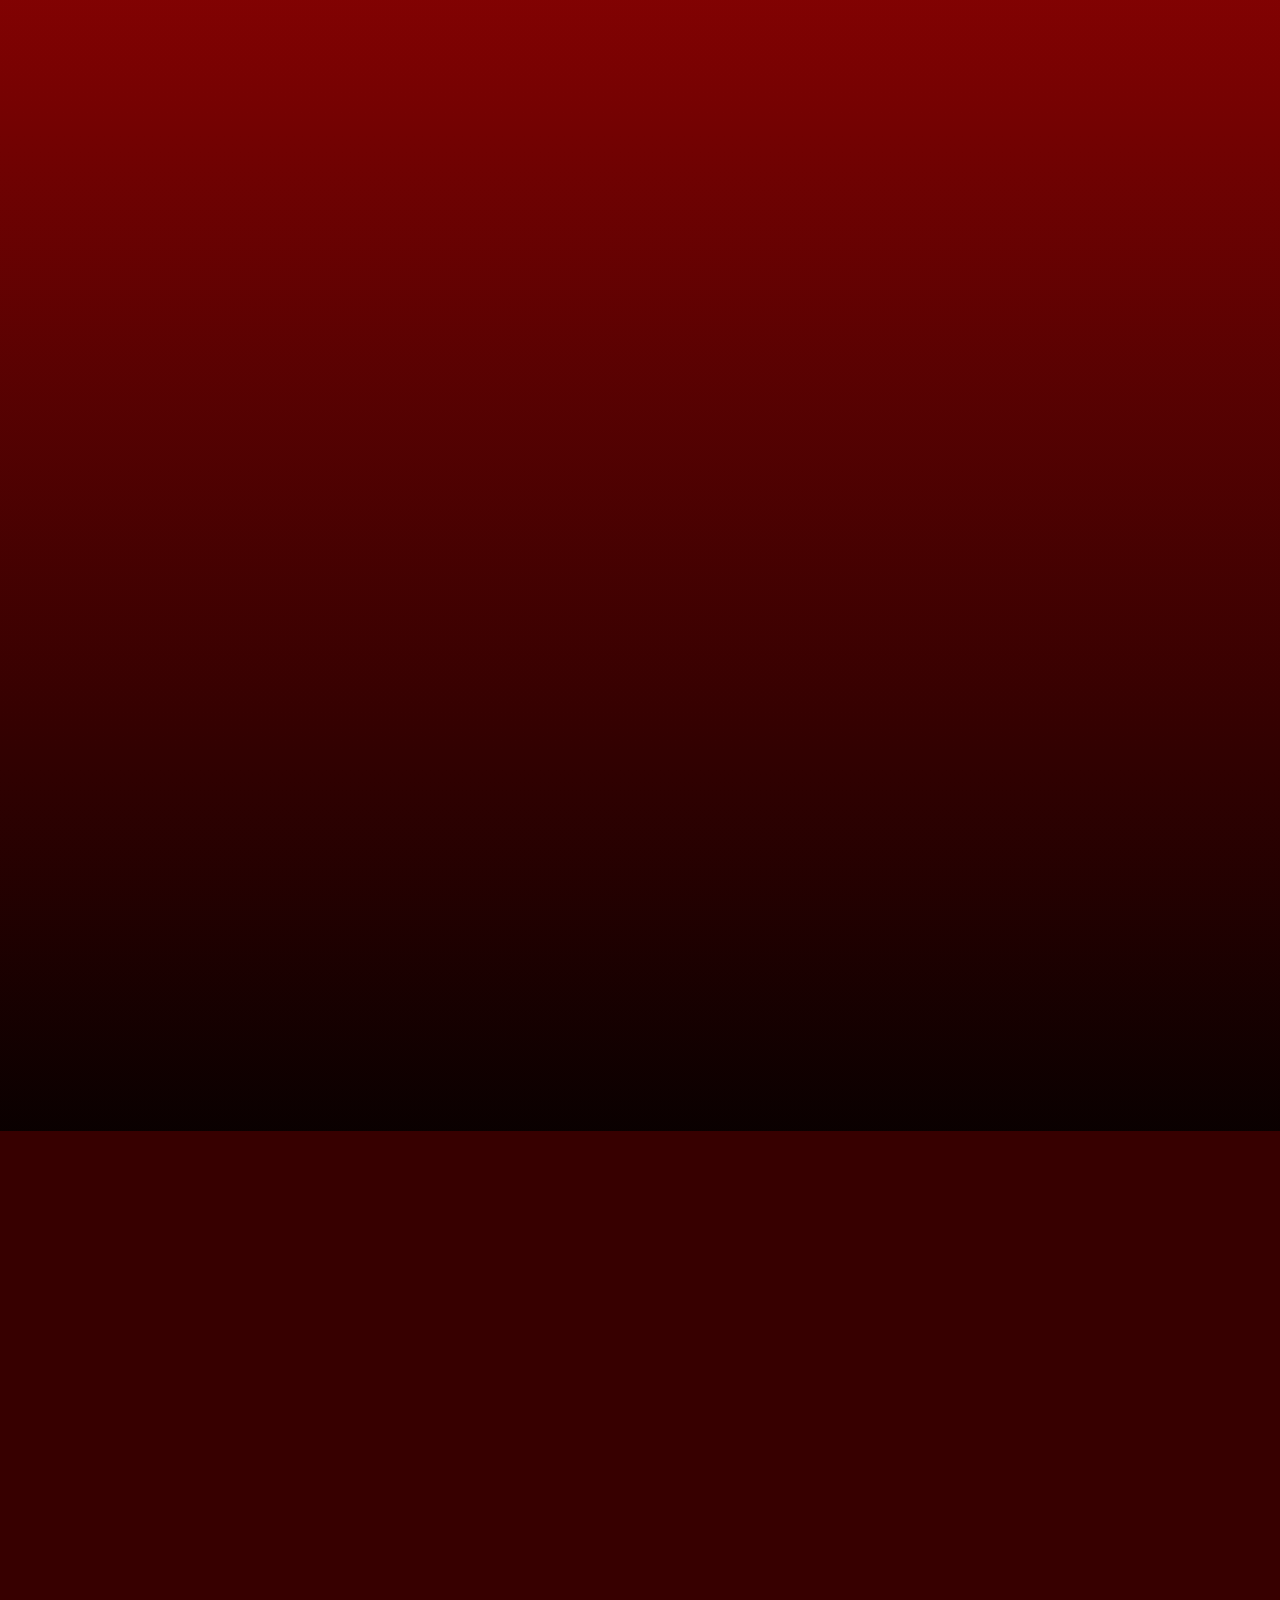
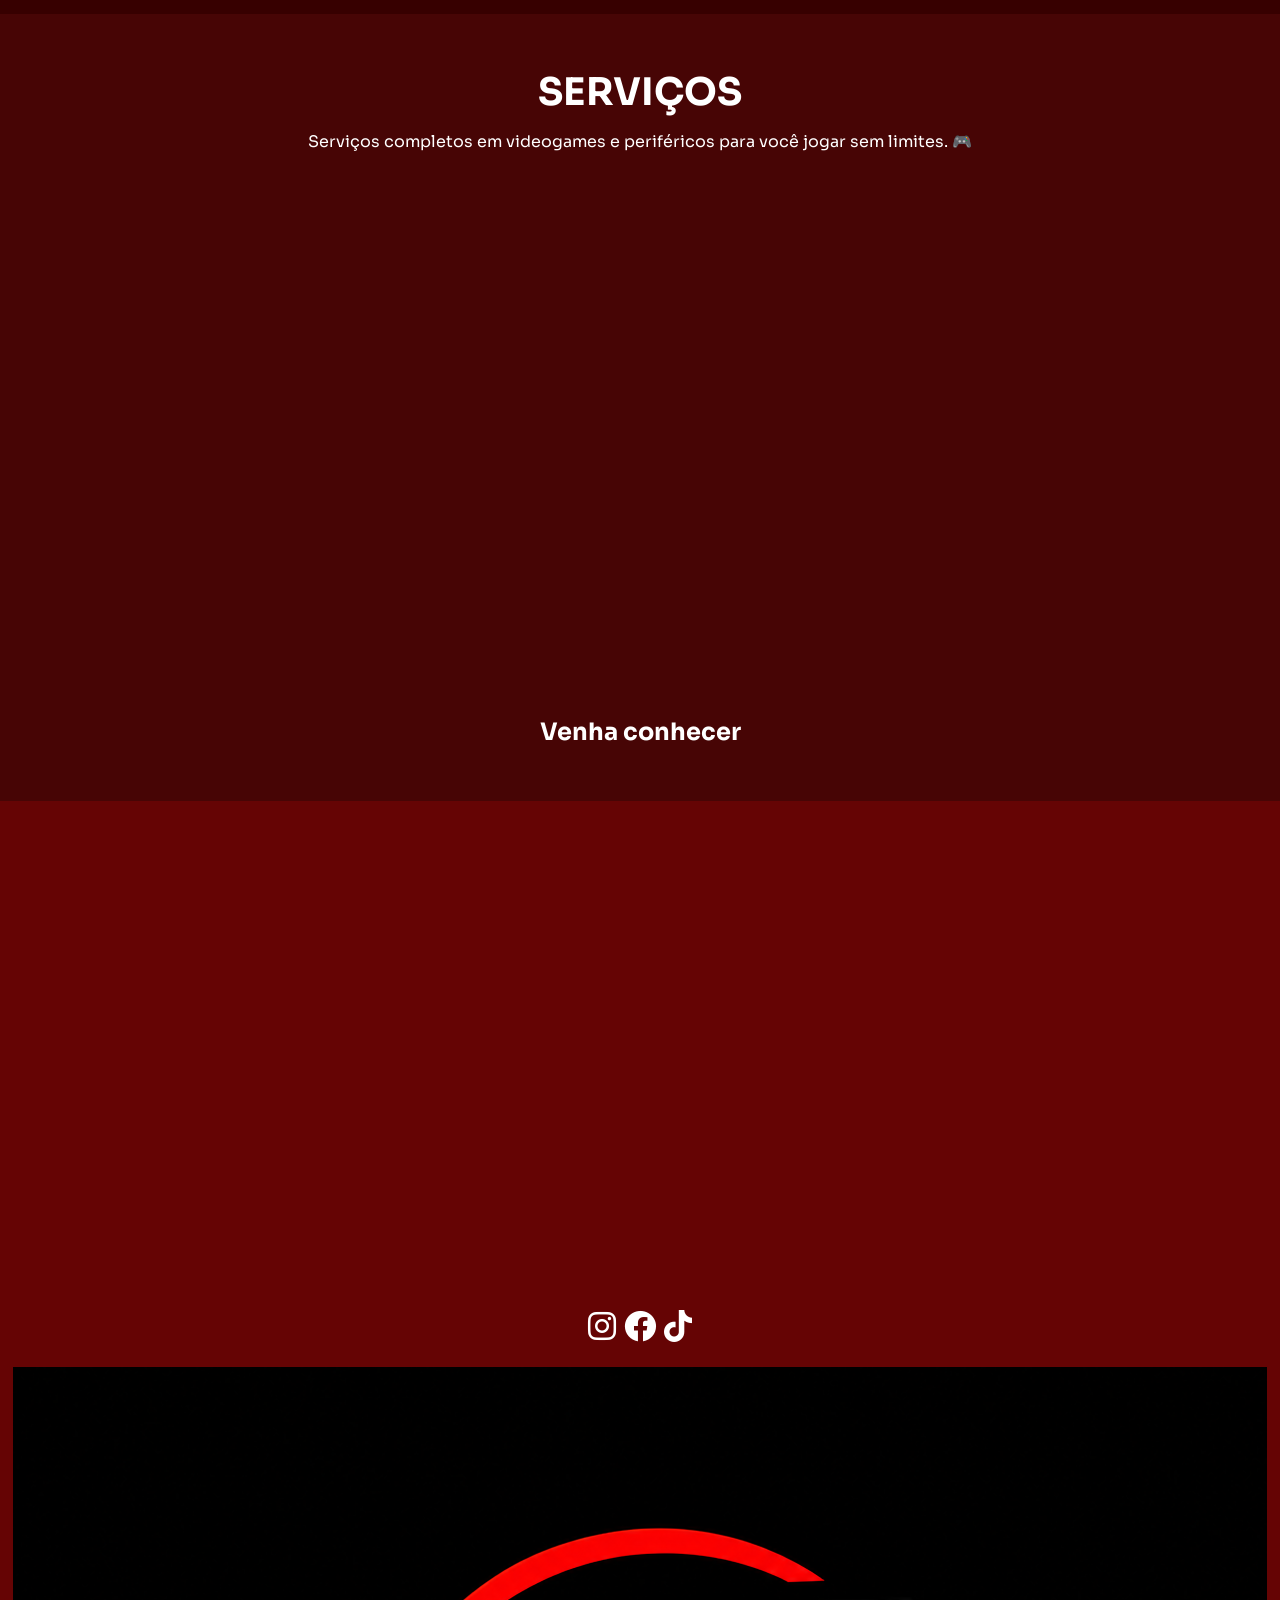
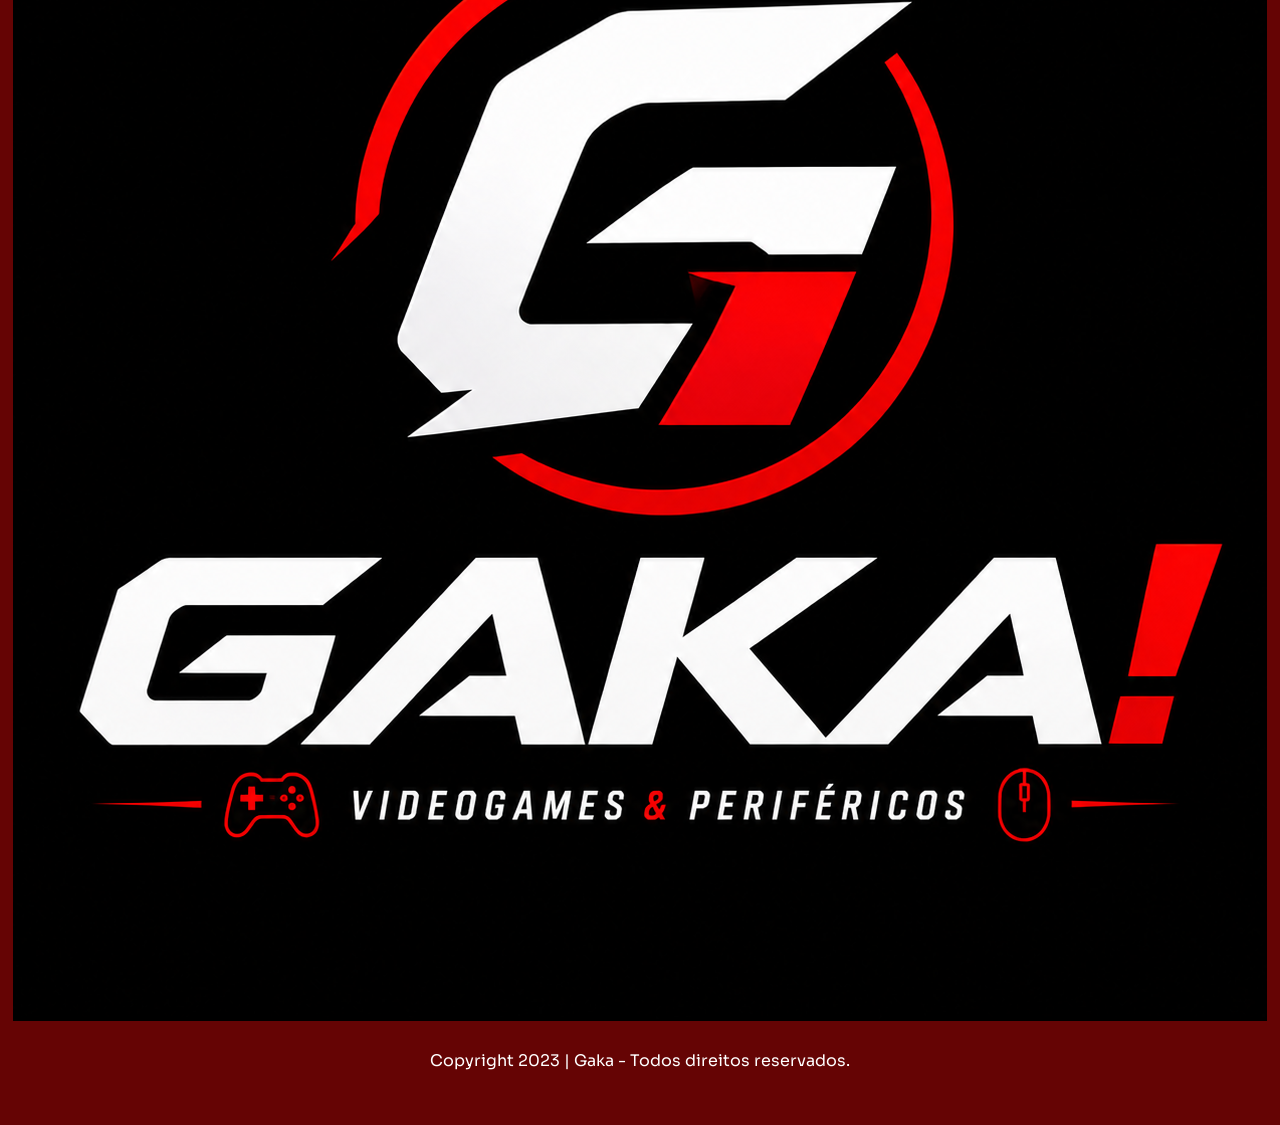
==== index.html @ 12d6238a "subindo imagem" ====
<!DOCTYPE html>
<html lang="pt-br">
<head>
  <meta charset="UTF-8">
  <meta name="viewport" content="width=device-width, initial-scale=1.0">

  <link href="https://unpkg.com/aos@2.3.1/dist/aos.css" rel="stylesheet" />
  <link rel="preconnect" href="https://fonts.googleapis.com" />
  <link rel="preconnect" href="https://fonts.gstatic.com" crossorigin />
  <link href="https://fonts.googleapis.com/css2?family=Sora:wght@300;400;500;600&display=swap" rel="stylesheet" />

  <link rel="stylesheet" href="https://cdnjs.cloudflare.com/ajax/libs/font-awesome/6.0.0-beta3/css/all.min.css" integrity="sha512-Fo3rlrZj/k7ujTnHg4CGR2D7kSs0v4LLanw2qksYuRlEzO+tcaEPQogQ0KaoGN26/zrn20ImR1DfuLWnOo7aBA==" crossorigin="anonymous" referrerpolicy="no-referrer" />

  <link rel="stylesheet" href="style.css" />
  <script src="https://unpkg.com/aos@2.3.1/dist/aos.js"></script>


  <title>GaKa!</title>
</head>
<body>
  <!-- HEADER -->
  <div class="bg-home">
    <header>

      <nav class="header-content container">
        <div class="header-icons" data-aos="fade-down">
          <a href="#">
           <i class="fa-brands fa-instagram fa-2x"></i>   
          </a>
          <a href="#">
            <i class="fa-brands fa-facebook fa-2x"></i>   
          </a>
          <a href="#">
            <i class="fa-brands fa-tiktok fa-2x"></i>   
          </a>
        </div>

        <div class="header-logo" data-aos="fade-up" data-aos-delay="300">
          <img 
            data-aos="flip-up"
            data-aos-delay="300"
            data-aos-duration="1500"
            src="assets/logo.png" 
            alt="Logo da loja"
          />
        </div>

        <div data-aos="fade-down">
          <a class="header-button" href="#">
            🛒
          </a>
        </div>

      </nav>

      <main class="hero container" data-aos="fade-up" data-aos-delay="400">
        <h1> Sua loja favorita para comprar consoles e periféricos.</h1>
        <p>Horário de funcionamento: 09:00 ás 19:00</p>
        <a 
          href="https://api.whatsapp.com/send?phone=61998765432&text=Quero%20promoção%20AGORA%20!" 
          class="button-contact" 
          target="_blank"
        >
          Promoções
        </a>
      </main>

    </header>

  </div>

  <!-- ABOUT -->
  <section class="about">
    <div class="container about-content">
      <div data-aos="zoom-in" data-aos-delay="100">
        <img 
          src="./assets/ChatGPT Image 6 de mai. de 2026, 15_17_39.png" 
          alt="Imagem sobre a loja"
        />
      </div>

      <div 
        class="about-description"
        data-aos="zoom-out-left" data-aos-delay="250"
      >
        <h2>Sobre</h2>
        <p>Gaka! — onde games e periféricos se encontram para elevar sua experiência ao próximo nível. 🎮</p>
        <p>Horário de funcionamento: <strong>09:00</strong> ás <strong>19:00</strong></p>
      </div>

    </div>
  </section>

  <!-- SERVICES -->

  <section class="services">

    <div class="services-content container">
      <h2>Serviços</h2>
      <p>Serviços completos em videogames e periféricos para você jogar sem limites. 🎮</p>
    </div>

    <section class="haircuts">

      <div class="haircut" data-aos="fade-up" data-aos-delay="150">
        <img
          src="../assets/715AHrLja3L._AC_SX679_.png"
          alt="Corte normal"
        />
        <div class="haircut-info">
          <strong>Nitendo switch 2</strong>
          <button>
            R$ 2.499
          </button>
        </div>
      </div>

      <div class="haircut" data-aos="fade-up" data-aos-delay="250">
        <img
          src="../assets/baixados.png"
          alt="Barba completa"
        />
        <div class="haircut-info">
          <strong>Xbox One Series Xbox</strong>
          <button>
            R$ 3.499
          </button>
        </div>
      </div>

      <div class="haircut" data-aos="fade-up" data-aos-delay="400">
        <img
          src="../assets/OIP.png"
          alt="Corte e barba"
        />
        <div class="haircut-info">
          <strong>Playstation 5 Slim</strong>
          <button>
            R$ 4.999
          </button>
        </div>
      </div>

    </section>

  </section>

  <!-- FOOTER -->

  <div class="services">
    <h2>Venha conhecer</h2>
  </div>

  <iframe
  width="100%"
  src="https://www.google.com/maps/embed?pb=!1m18!1m12!1m3!1d3833.736908678724!2d-47.9848528!3d-16.079136600000002!2m3!1f0!2f0!3f0!3m2!1i1024!2i768!4f13.1!3m3!1m2!1s0x935986a04bc69287%3A0x2df62ecea2daede5!2sShopping%20Sul!5e0!3m2!1spt-BR!2sbr!4v1778013538489!5m2!1spt-BR!2sbr" width="600" height="450" style="border:0;" allowfullscreen="" loading="lazy" referrerpolicy="no-referrer-when-downgrade" width="600" height="450" style="border:0;" allowfullscreen="" loading="lazy" referrerpolicy="no-referrer-when-downgrade"></iframe>

  <footer class="footer">
    <div class="footer-icons">
      <a href="#">
        <i class="fa-brands fa-instagram fa-2x"></i>   
       </a>
       <a href="#">
         <i class="fa-brands fa-facebook fa-2x"></i>   
       </a>
       <a href="#">
         <i class="fa-brands fa-tiktok fa-2x"></i>   
       </a>
    </div>

    <div>
      <img 
        src="assets/logo.png" 
        alt="Logo loja"
      />
    </div>

    <p>Copyright 2023 | Gaka - Todos direitos reservados.</p>
  </footer>

  <!-- Button Whatsapp -->

  <a 
   href="https://api.whatsapp.com/send?phone=5561999639758&text=Quero%20fazer%20um%20site%20hoje!"
   class="btn-whatsapp"
   target="_blank"
   data-aos="zoom-in-up" data-aos-delay="400"
  >
    <img src="assets/whatssapp.svg" alt="Botao whatsapp" />
    <span class="tooltip-text">Veja as Promoções</span>
  </a>


  <script src="script.js"></script>
</body>
</html>
---- style.css ----
* {
  margin: 0;
  padding: 0;
  box-sizing: border-box;
  outline: 0;
}

header {
  width: 100%;
}

.header-content {
  display: flex;
  align-items: center;
  justify-content: space-between;
}

i {
  color: #FFF;
}

.header-icons {
  display: flex;
  gap: 14px; 
}

.header-icons a:hover i {
  animation: translateY 0.8s infinite alternate;
  color: #d34040;
}

@keyframes translateY {
  from {
    transform: translateY(0) scale(1);
  }
  to {
    transform: translateY(-8px) scale(1.1);
  }
}
.header-button {
  border: 1px solid #FFF;
  padding: 8px 24px;
  border-radius: 4px;
  color: #FFF;
  background-color: transparent;
  transition: background-color 0.8s;
}

.header-button:hover {
  border: 1px solid #d34040;
  background-color: #d34040;
}

.header-logo {
  display: flex;
  align-items: center;
  justify-content: center;
  margin-top: 14px;
  width: 12%;
  border-radius: 85px;
}

  .header-content {
    width: 100%;
    flex-direction: column;
    align-items: center;
    justify-content: center;
  }
  .header-content i {
    margin-top: 16px;
    font-size: 34px;
  }
  .header-logo img {
    width: 300px;
    margin-top: 46px;
    border-radius: 150px;
    
  }
  .header-button {
    display: none;
  }
.container {
  max-width: 1440px;
  margin: 0 auto;
  padding: 0 8px;
}

.bg-home {
  position: relative;
}

.bg-home::before {
  content: "";
  display: block;
  position: absolute;
  background-image: linear-gradient(to bottom, #840202, #000000), url("./assets/bg.jpg");
  left: 0;
  top: 0;
  width: 100%;
  height: 100%;
  z-index: -1;
  background-size: cover;
  background-repeat: no-repeat;
  background-position: 50% 0;
  opacity: 0.9;
}

.hero {
  color: #FFF;
  min-height: 80vh;
  display: flex;
  flex-direction: column;
  align-items: center;
  justify-content: center;
  padding: 14px;
}
.hero h1 {
  text-align: center;
  line-height: 150%;
  max-width: 940px;
  font-size: 46px;
}
.hero p {
  text-align: center;
  margin: 14px 0;
}

.button-contact {
  padding: 14px 28px;
  color: #FFF;
  background-color: #d94140;
  border: 0;
  font-size: 18px;
  font-weight: 600;
  margin: 14px 0;
}

.button-contact:hover {
  animation: scaleButton 0.8s alternate infinite;
}

@keyframes scaleButton {
  from {
    transform: scale(1);
  }
  to {
    transform: scale(1.07);
  }
}
@media screen and (max-width: 768px) {
  .hero {
    min-height: 60vh;
  }
  .hero h1 {
    font-size: 34px;
    padding: 0 14px;
    width: 100%;
  }
  .hero p {
    font-size: 14px;
  }
}
@media screen and (max-width: 480px) {
  .hero h1 {
    font-size: 24px;
  }
}
.about {
  background-color: #370000;
  overflow: hidden;
  color: #FFF;
}

.about-content {
  display: flex;
  align-items: center;
  justify-content: center;
  gap: 14px;
  padding: 34px 14px 64px 14px;
}
.about-content img {
  max-width: 570px;
}

.about-content div {
  flex: 1;
}

.about-description h2 {
  font-size: 38px;
  margin-bottom: 24px;
}
.about-description p {
  margin-bottom: 14px;
  line-height: 150%;
}

@media screen and (max-width: 768px) {
  .about-content {
    flex-direction: column;
  }
}
.services {
  background-color: #470505;
  color: #ffffff;
  display: flex;
  flex-direction: column;
  align-items: center;
  justify-content: center;
  padding: 54px 14px;
}

.services-content h2 {
  text-transform: uppercase;
  text-align: center;
  font-size: 38px;
  margin-bottom: 14px;
}

.services-content p {
  line-height: 150%;
  margin-bottom: 14px;
  text-align: center;
  max-width: 780px;
}

.haircuts {
  display: flex;
  justify-content: center;
  align-items: center;
  gap: 16px;
  padding: 0 44px 34px 44px;
}

.haircut {
  flex: 1;
  display: flex;
  flex-direction: column;
  background-color: #000000;
  border-radius: 8px;
  box-shadow: 0px -1px 17px -4px rgba(0, 0, 0, 0.45);
  overflow: hidden;
}
.haircut img {
  width: 100%;
  max-width: 354px;
  transition: transform 0.2s;
}

.haircut img:hover {
  transform: scale(1.2);
  z-index: 1;
}

.haircut-info {
  width: 100%;
  display: flex;
  justify-content: space-between;
  padding: 14px;
  background-color: #000000;
  z-index: 99;
}

.haircut-info button {
  color: #FFF;
  background-color: #d94140;
  padding: 4px 8px;
  border-radius: 4px;
  border: 0;
  cursor: default;
}

@media screen and (max-width: 768px) {
  .haircuts {
    flex-direction: column;
  }
  .haircut img {
    max-width: 740px;
  }
}
.footer {
  display: flex;
  flex-direction: column;
  align-items: center;
  justify-content: center;
  padding: 54px 0;
  gap: 24px;
  color: #FFF;
}

.footer-icons {
  display: flex;
  gap: 8px;
  color: #FFF;
}

.btn-whatsapp {
  position: fixed;
  bottom: 14px;
  right: 24px;
  z-index: 99;
}
.btn-whatsapp img {
  max-width: 74px;
  transition: transform 0.4s;
}
.btn-whatsapp img:hover {
  transform: scale(1.1);
}

.btn-whatsapp .tooltip-text {
  visibility: hidden;
  position: absolute;
  width: 120px;
  top: 8px;
  left: -144px;
  padding: 6px;
  border-radius: 8px;
  text-align: center;
  background-color: #232224;
  color: #FFF;
  opacity: 0;
  transition: opacity 0.4s;
}

.btn-whatsapp:hover .tooltip-text {
  visibility: visible;
  opacity: 1;
}

@media screen and (max-width: 768px) {
  .btn-whatsapp img {
    max-width: 64px;
  }
}
body {
  font-family: "Sora", sans-serif;
  width: 100%;
  height: 100vh;
  position: relative;
  background-color: #650404;
  cursor: url("./assets/pont.png"), auto;
}

button {
  font-family: "Sora", sans-serif;
  cursor: pointer;
}

svg {
  width: 100%;
}

img {
  width: 100%;
}

a {
  cursor: pointer;
  text-decoration: none;
}/*# sourceMappingURL=style.css.map */
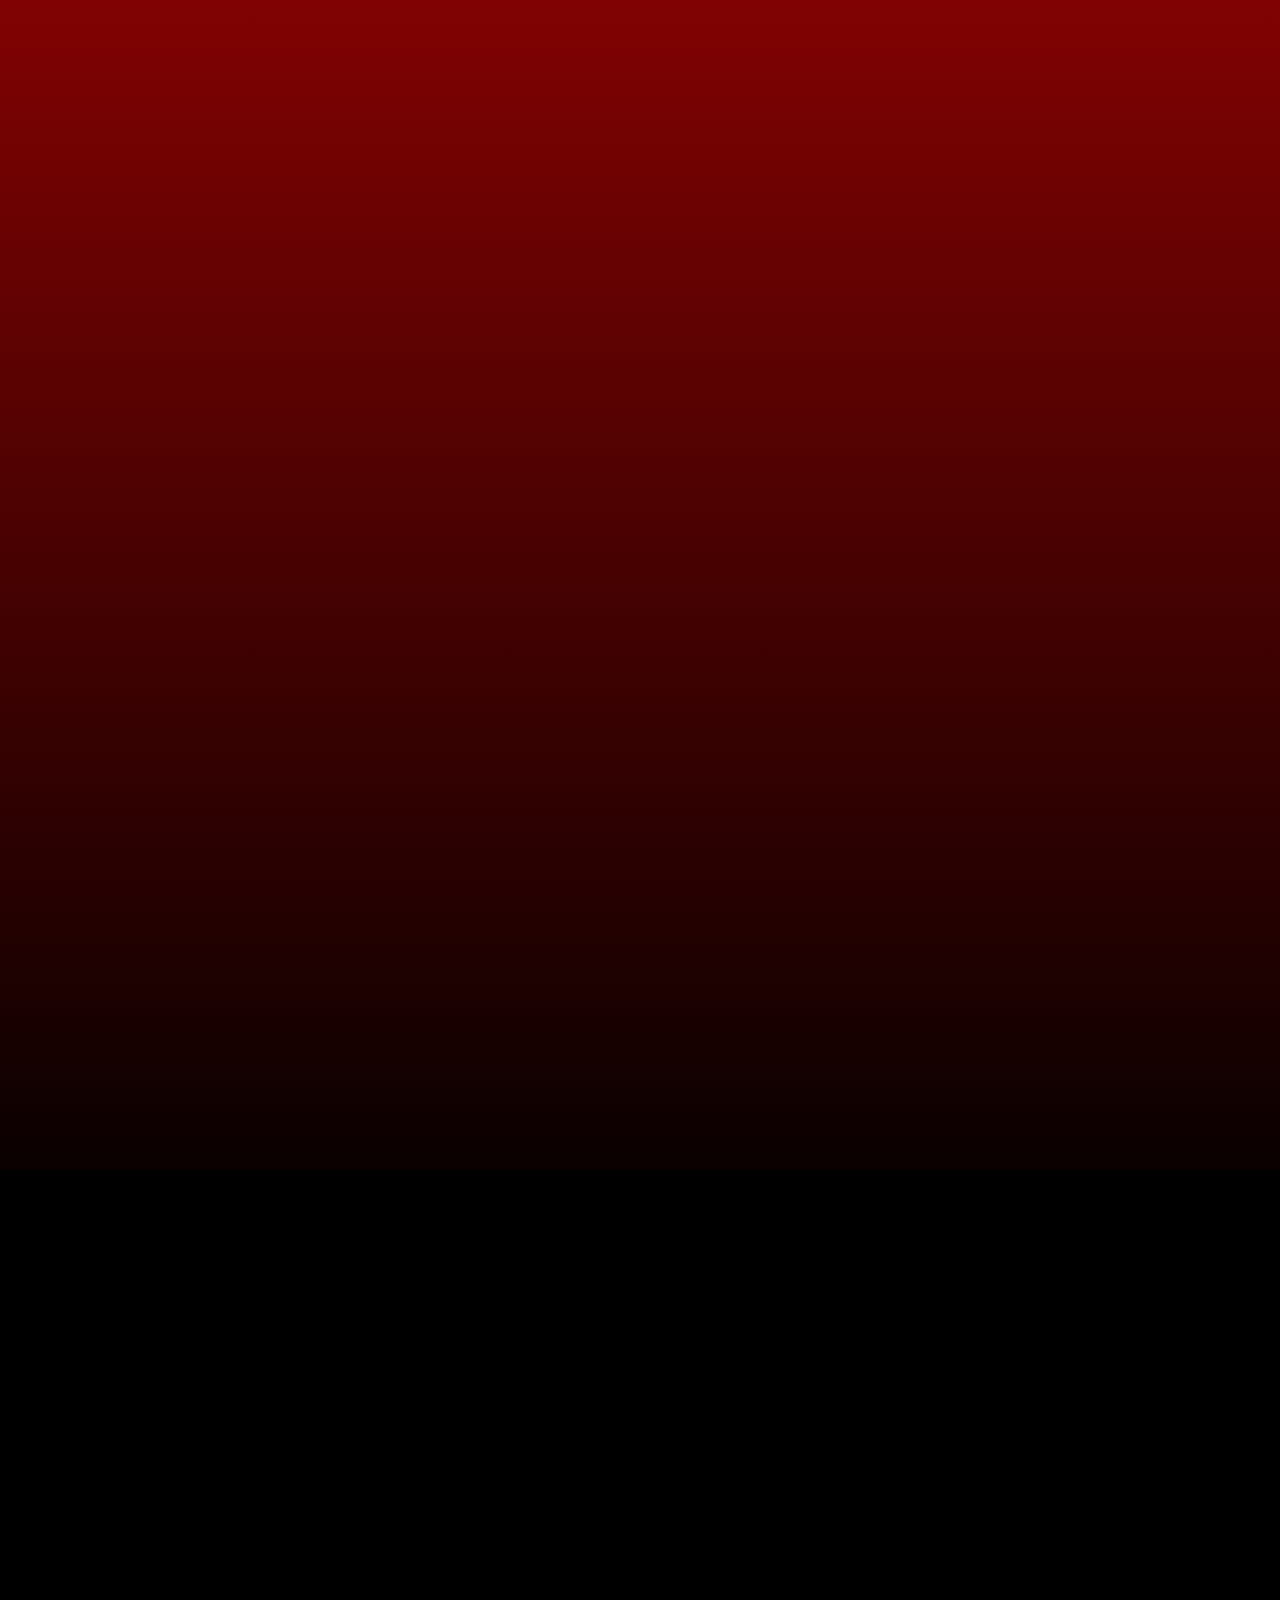
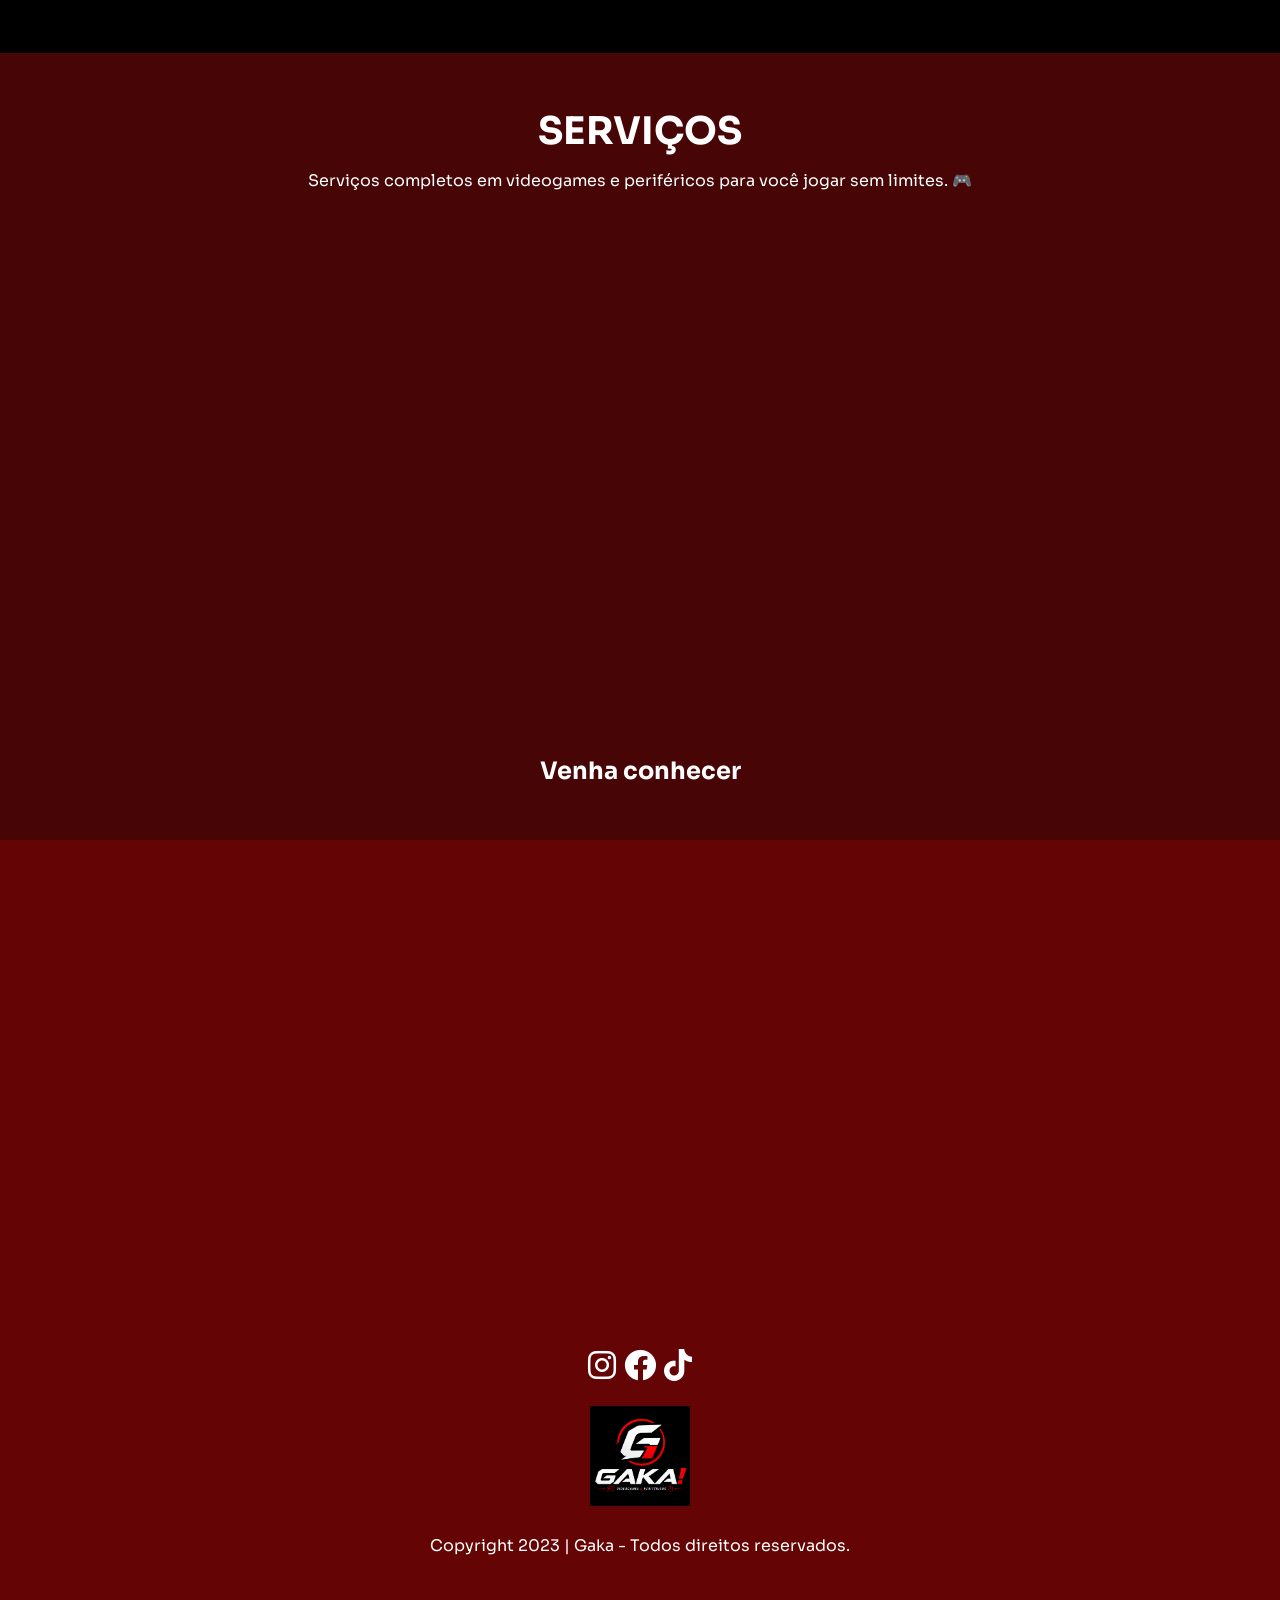
==== commit a3984a00: "imagens consertadas" ====
--- a/index.html
+++ b/index.html
@@ -168,7 +168,7 @@
        </a>
     </div>
 
-    <div>
+    <div class="img-footer">
       <img 
         src="assets/logo.png" 
         alt="Logo loja"
--- a/style.css
+++ b/style.css
@@ -77,7 +77,7 @@
     
   }
   .header-button {
-    display: none;
+    display: flex;
   }
 .container {
   max-width: 1440px;
@@ -166,7 +166,7 @@
   }
 }
 .about {
-  background-color: #370000;
+  background-color: #000000;
   overflow: hidden;
   color: #FFF;
 }
@@ -354,6 +354,10 @@
 img {
   width: 100%;
 }
+.img-footer {
+  width: 100px;
+  
+}
 
 a {
   cursor: pointer;
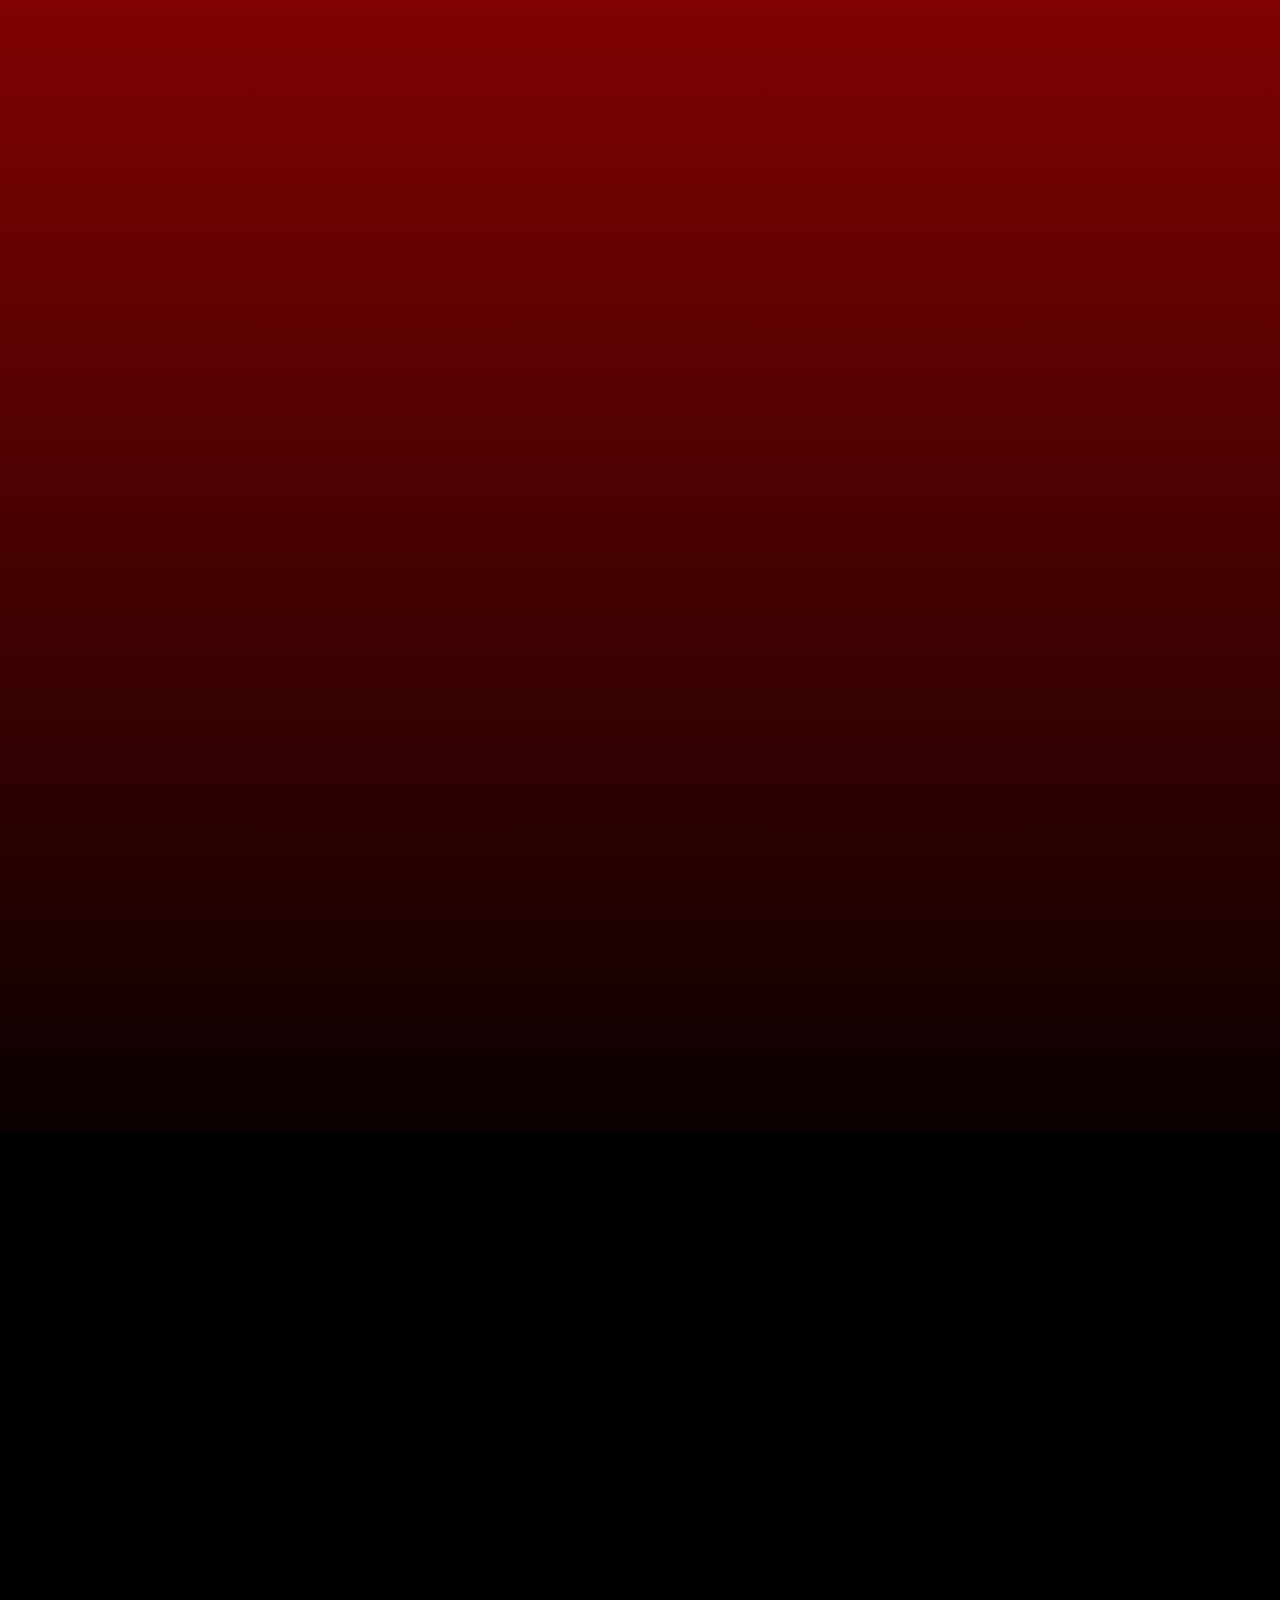
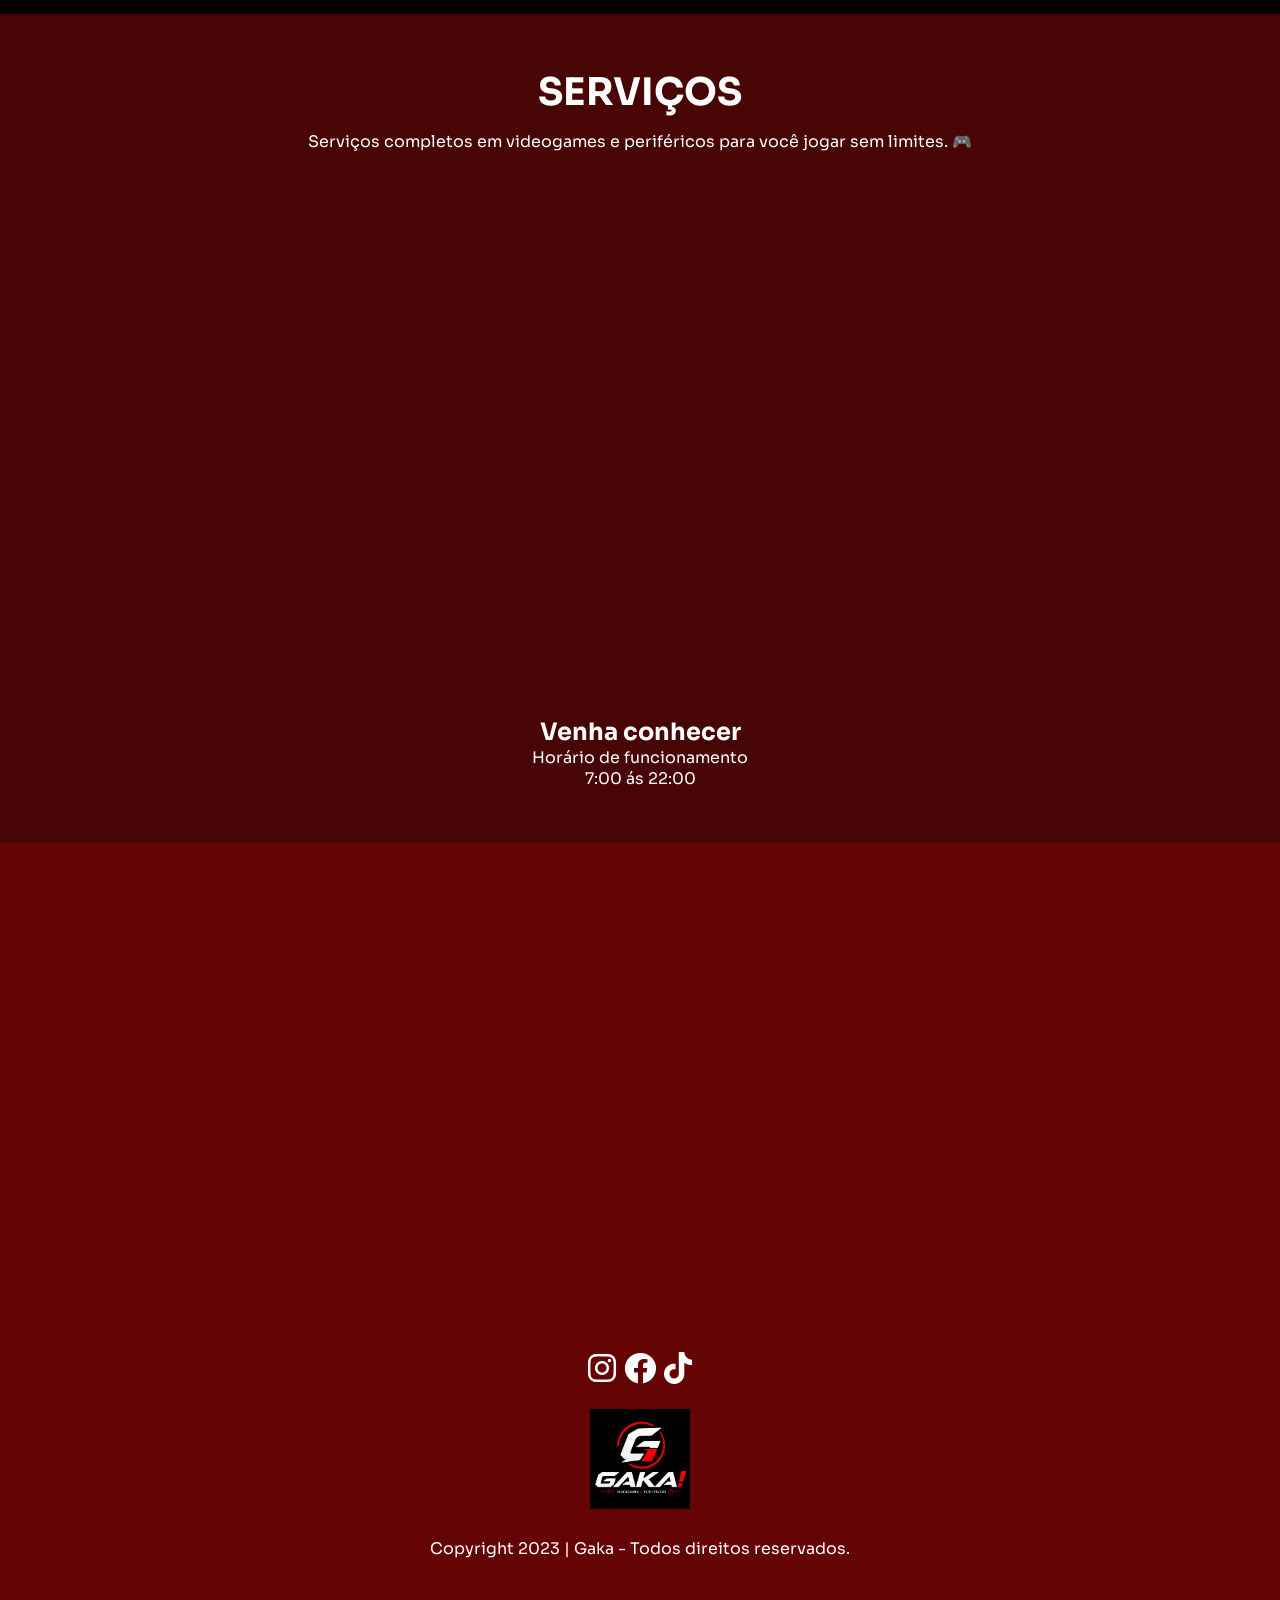
==== commit 0fdaa3f9: "subindo projeto versão final" ====
--- a/index.html
+++ b/index.html
@@ -45,7 +45,7 @@
           />
         </div>
 
-        <div data-aos="fade-down">
+        <div class="cart-container" data-aos="fade-down">
           <a class="header-button" href="#">
             🛒
           </a>
@@ -55,7 +55,7 @@
 
       <main class="hero container" data-aos="fade-up" data-aos-delay="400">
         <h1> Sua loja favorita para comprar consoles e periféricos.</h1>
-        <p>Horário de funcionamento: 09:00 ás 19:00</p>
+      
         <a 
           href="https://api.whatsapp.com/send?phone=61998765432&text=Quero%20promoção%20AGORA%20!" 
           class="button-contact" 
@@ -149,6 +149,8 @@
 
   <div class="services">
     <h2>Venha conhecer</h2>
+    <p>Horário de funcionamento</p>
+    <p>7:00 ás 22:00</p>
   </div>
 
   <iframe
--- a/style.css
+++ b/style.css
@@ -44,7 +44,17 @@
   color: #FFF;
   background-color: transparent;
   transition: background-color 0.8s;
-}
+  top: 20px;
+  right: 20px;
+  position: absolute;
+}
+.cart-container{
+  position: absolute;
+  top: 20px;
+  right: 20px;
+  z-index: 999;
+}
+
 
 .header-button:hover {
   border: 1px solid #d34040;
@@ -65,6 +75,7 @@
     flex-direction: column;
     align-items: center;
     justify-content: center;
+    position:relative;
   }
   .header-content i {
     margin-top: 16px;
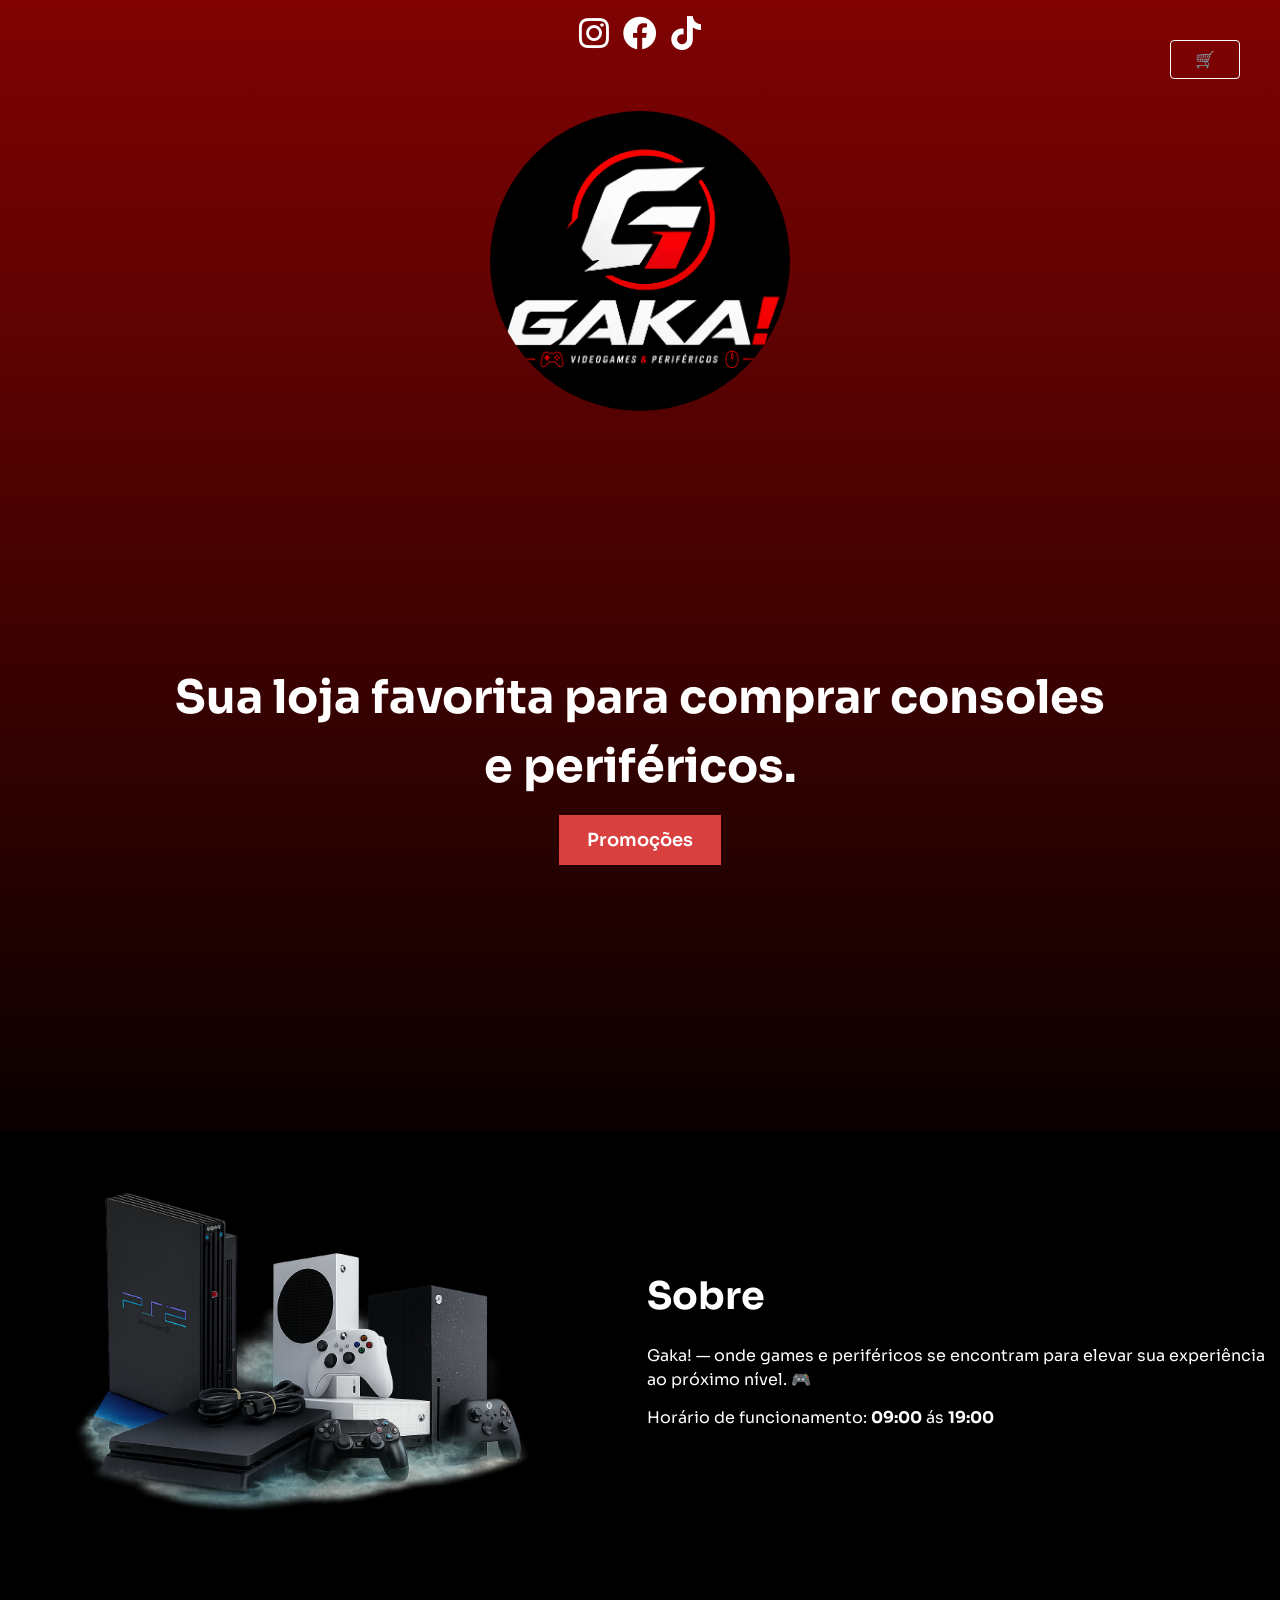
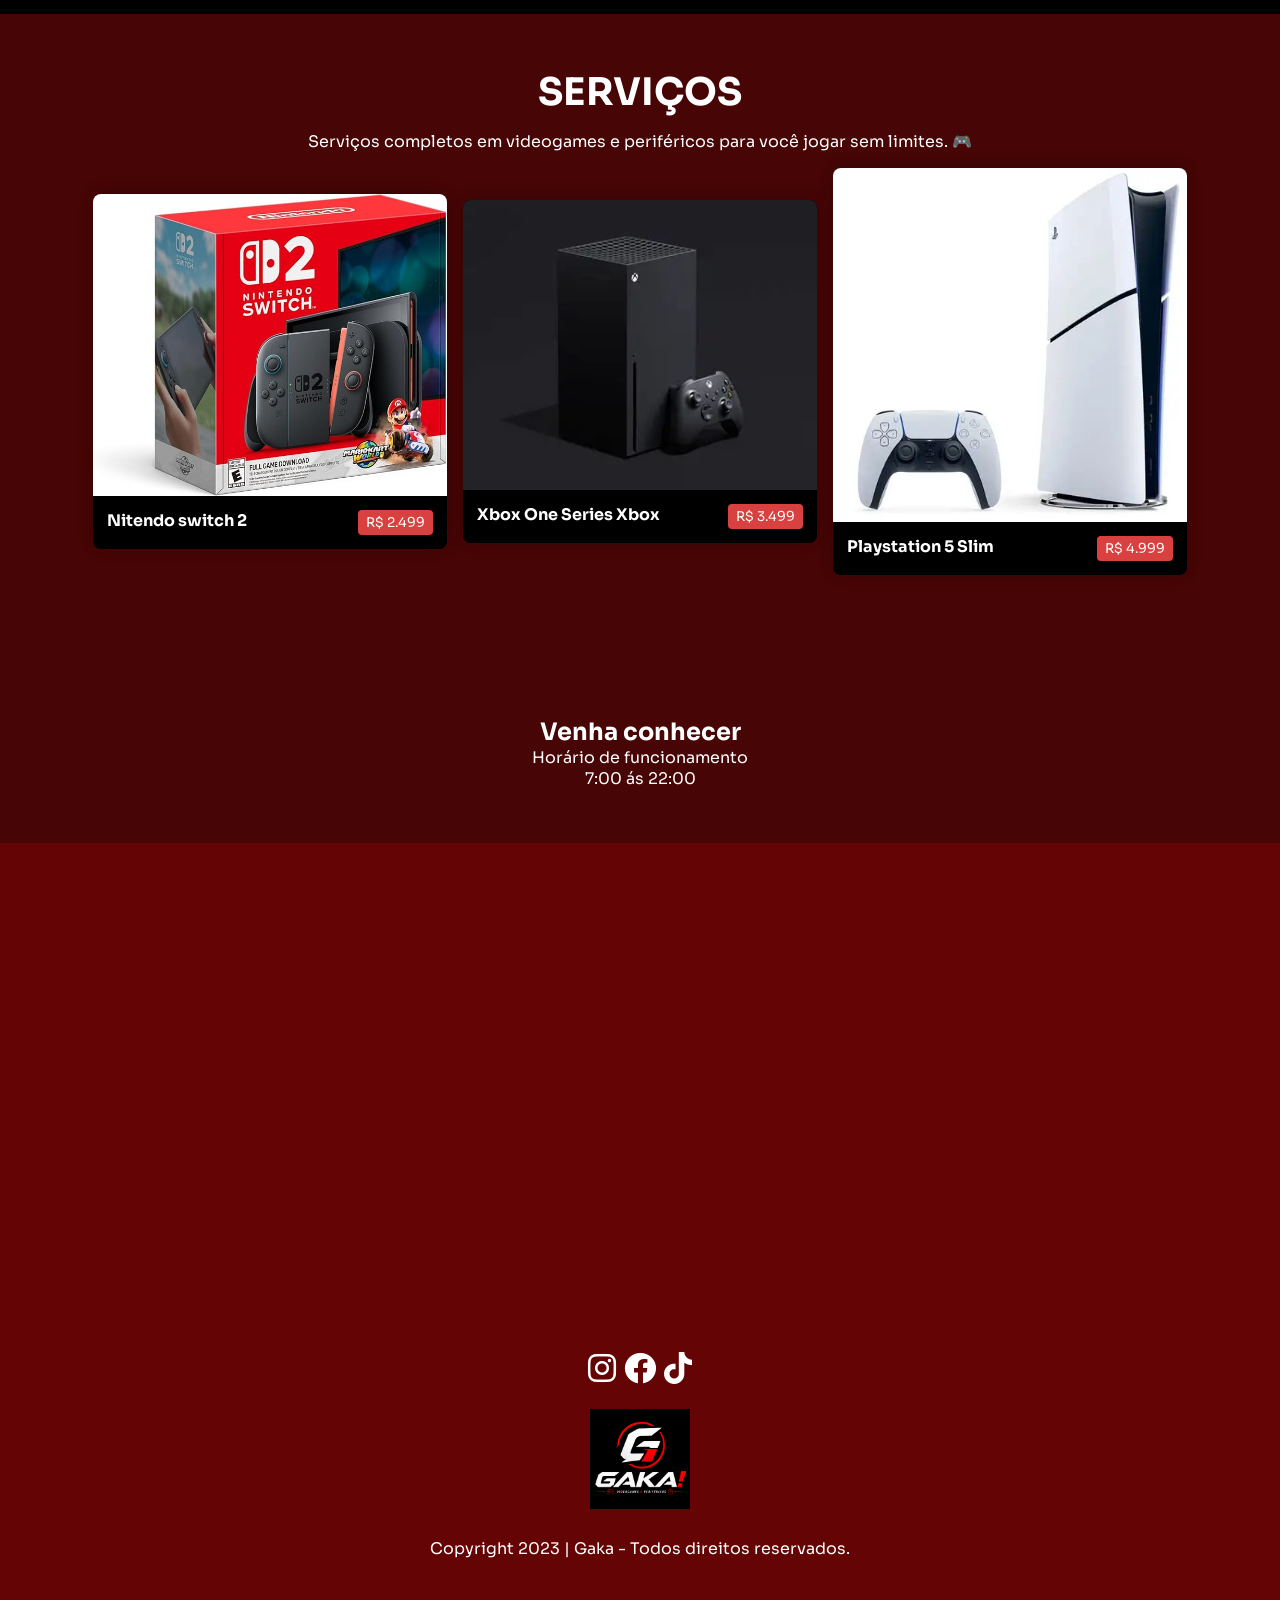
==== commit 02faa648: "botão funcional" ====
--- a/index.html
+++ b/index.html
@@ -46,7 +46,7 @@
         </div>
 
         <div class="cart-container" data-aos="fade-down">
-          <a class="header-button" href="#">
+          <a class="header-button" onclick="abrirCarrinho()">
             🛒
           </a>
         </div>
@@ -192,7 +192,26 @@
     <span class="tooltip-text">Veja as Promoções</span>
   </a>
 
+  
+
+  <div class="cart-sidebar" id="cartSidebar">
+    <div class="cart-header">
+      <h2>Meu Carrinho</h2>
+      <button onclick="fecharCarrinho()">X</button>
+    </div>
+
+    <div id="cartItems"><p>Seu carrinho está vazio.</p></div>
+
+    <button onclick="finalizar()" class="finalizar-btn">Finalizar compra </button>
+  </div>
+
+  <div class="cart-overlay" id="cartOverlay" onclick="fecharCarrinho()"></div>
+
+  
+
 
   <script src="script.js"></script>
+  
+
 </body>
 </html>
--- a/style.css
+++ b/style.css
@@ -373,4 +373,88 @@
 a {
   cursor: pointer;
   text-decoration: none;
-}/*# sourceMappingURL=style.css.map */+}/*# sourceMappingURL=style.css.map */
+
+/*botão carrinho de compras funcional*/
+.cart-sidebar{
+
+  position: fixed;
+  top: 0;
+  right: -100%;
+  width: 350px;
+  height: 100vh;
+  max-width: 100%;
+  background: #6e2424 ;
+  z-index: 9999;
+  padding: 20px;
+  transition: right 0.4s ease;
+  box-shadow: -4px 0 20px rgba(255, 255, 255, 0.5);
+  display: flex;
+  flex-direction: column;
+}
+.cart-sidebar.active{
+right: 0;
+}
+
+.cart-header {
+  display: flex;
+  justify-content: space-between;
+  align-items: center;
+  margin-bottom: 24px;
+}
+
+.cart-header button{
+  background: #d94140;
+  color: aliceblue;          
+  border: none;
+  padding: 8px 12px;
+  border-radius: 6px;                                                                                                                                                                                                                                                                                                                                                                                                                                                                                                                                                                                                                                                                                                                              
+}
+
+.cart-overlay {
+  position: fixed;
+  top:0;
+  left: 0;
+  width: 100%;
+  height: 100vh;
+  background: rgba(0, 0, 0 ,0.6);
+  z-index: 9998;
+  display: none;
+
+}
+
+.cart-overlay.active{
+display: block;
+}
+
+.finalizar-btn {
+  width: 100%;
+  margin-top: 24px;
+  padding: 14px;
+  background: #d94140;
+  color: aliceblue;
+  border: none;
+  border-radius: 8px;
+  font-weight: 600;
+
+}
+
+@media screeen and (max-width: 480px) {
+.cart-sidebar {
+  width: 100%;
+  right: -100%;
+}
+
+body{
+  overflow: hidden;
+}
+.cart-sidebar h2{
+  color: aliceblue;
+}
+
+.cart-sidebar p{
+  color:aliceblue ;
+}
+
+
+}
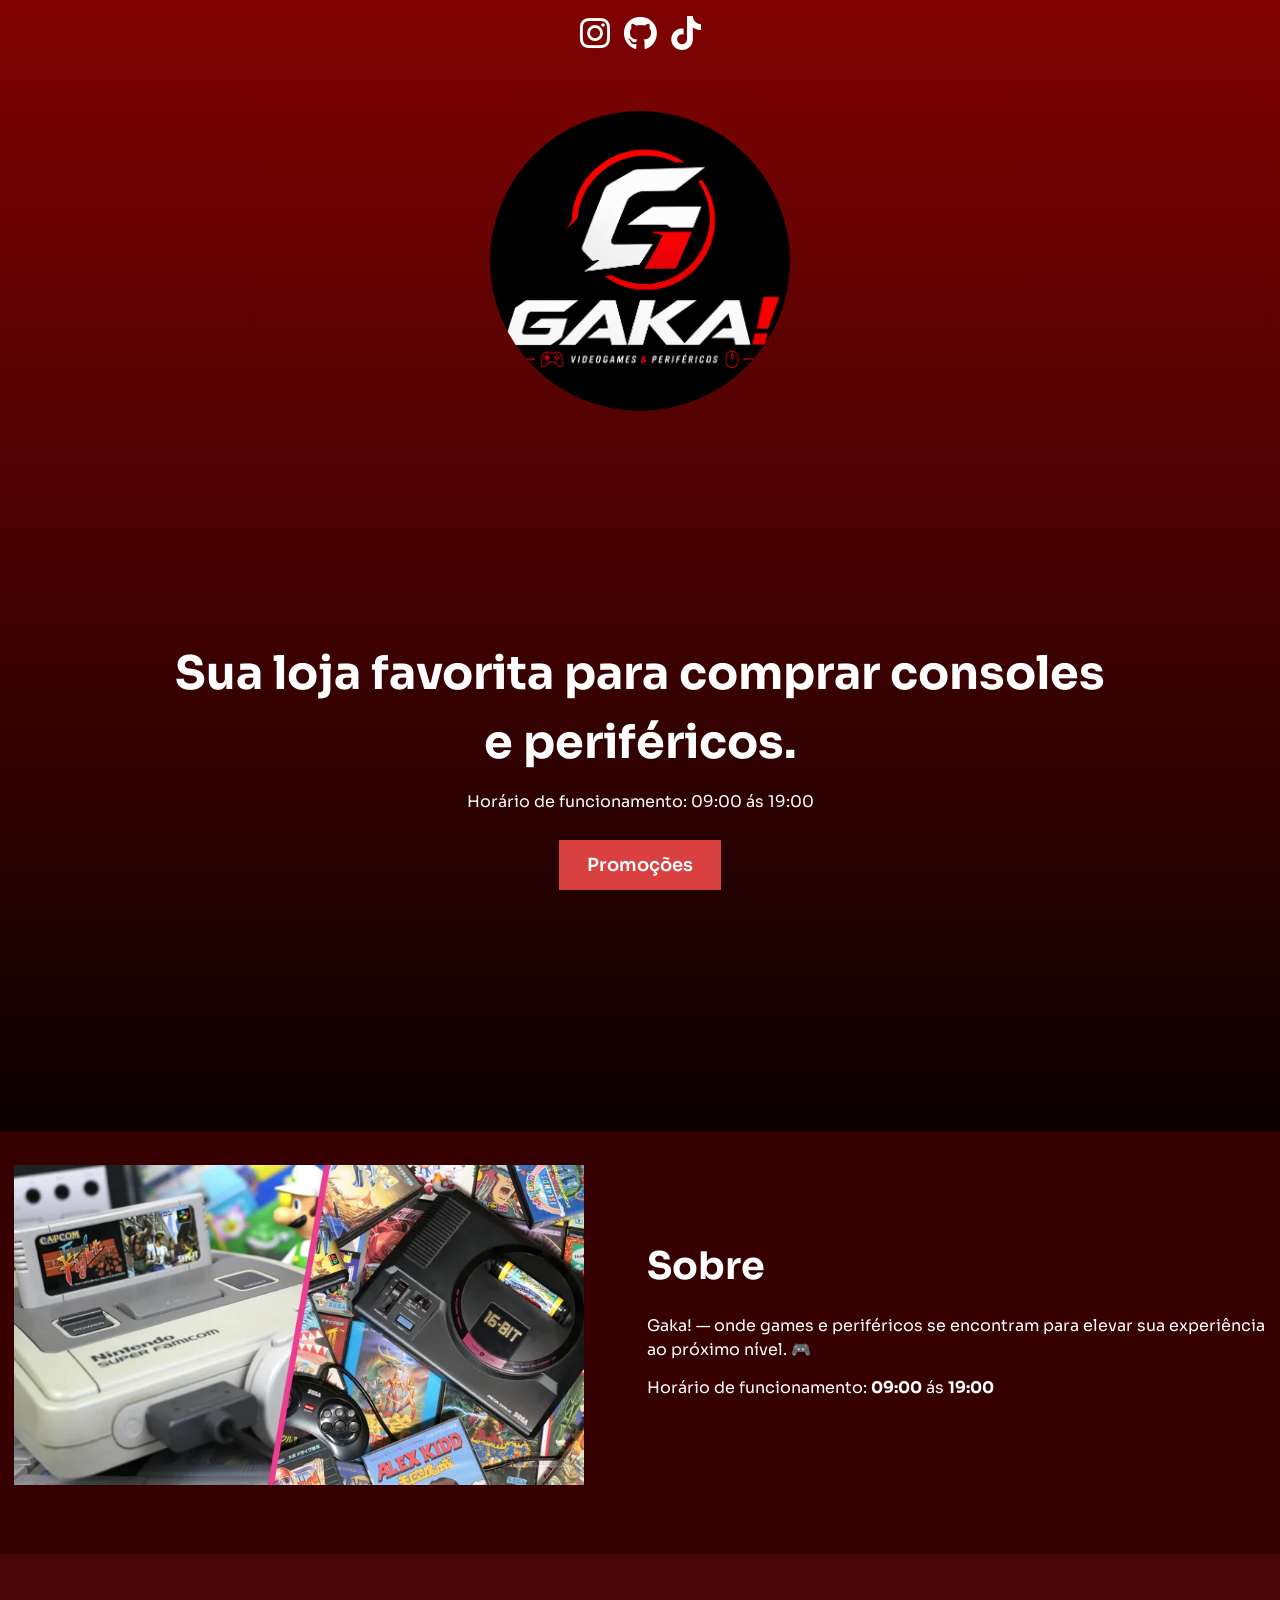
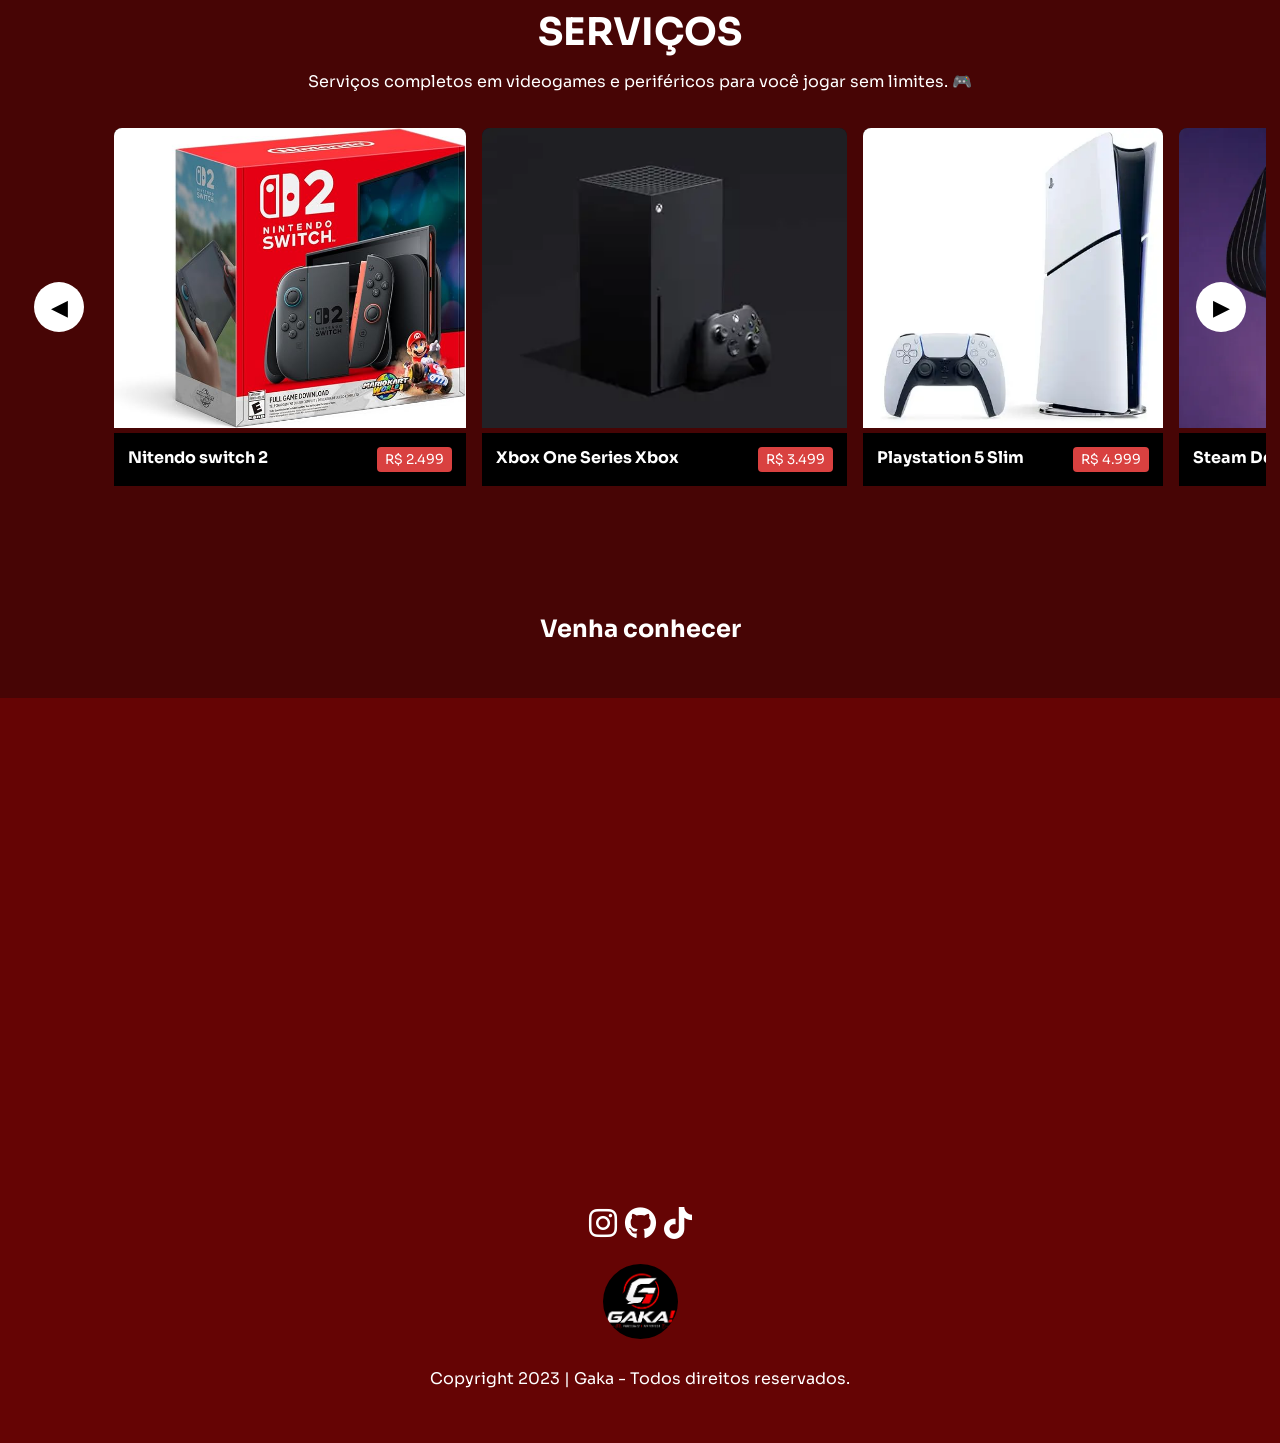
==== commit eb9d4697: "services bar" ====
--- a/index.html
+++ b/index.html
@@ -24,13 +24,13 @@
 
       <nav class="header-content container">
         <div class="header-icons" data-aos="fade-down">
-          <a href="#">
+          <a href="https://www.instagram.com/mello.gk_/">
            <i class="fa-brands fa-instagram fa-2x"></i>   
           </a>
-          <a href="#">
-            <i class="fa-brands fa-facebook fa-2x"></i>   
-          </a>
-          <a href="#">
+          <a href="https://github.com/kauaguilhermealmeidamelo/BarbeariaGrupo">
+            <i class="fa-brands fa-github fa-2x"></i>   
+          </a>
+          <a href="https://www.tiktok.com/@kakag.gg">
             <i class="fa-brands fa-tiktok fa-2x"></i>   
           </a>
         </div>
@@ -45,8 +45,8 @@
           />
         </div>
 
-        <div class="cart-container" data-aos="fade-down">
-          <a class="header-button" onclick="abrirCarrinho()">
+        <div data-aos="fade-down">
+          <a class="header-button" href="#">
             🛒
           </a>
         </div>
@@ -55,7 +55,7 @@
 
       <main class="hero container" data-aos="fade-up" data-aos-delay="400">
         <h1> Sua loja favorita para comprar consoles e periféricos.</h1>
-      
+        <p>Horário de funcionamento: 09:00 ás 19:00</p>
         <a 
           href="https://api.whatsapp.com/send?phone=61998765432&text=Quero%20promoção%20AGORA%20!" 
           class="button-contact" 
@@ -74,7 +74,7 @@
     <div class="container about-content">
       <div data-aos="zoom-in" data-aos-delay="100">
         <img 
-          src="./assets/ChatGPT Image 6 de mai. de 2026, 15_17_39.png" 
+          src="assets/images.png" 
           alt="Imagem sobre a loja"
         />
       </div>
@@ -100,57 +100,75 @@
       <p>Serviços completos em videogames e periféricos para você jogar sem limites. 🎮</p>
     </div>
 
-    <section class="haircuts">
-
-      <div class="haircut" data-aos="fade-up" data-aos-delay="150">
-        <img
-          src="../assets/715AHrLja3L._AC_SX679_.png"
-          alt="Corte normal"
-        />
-        <div class="haircut-info">
+    <div class="slider-container">
+      <button class="prev" onclick="scrollLeftCards ()">◀</button>
+
+    
+
+    <section class="buys" id="cards">
+
+      <div class="buy" data-aos="fade-up" data-aos-delay="150">
+        <img
+          src="./assets/nintendoSwitch.png"
+          alt="Nintendo Switch"
+        />
+        <div class="buy-info">
           <strong>Nitendo switch 2</strong>
-          <button>
-            R$ 2.499
-          </button>
-        </div>
-      </div>
-
-      <div class="haircut" data-aos="fade-up" data-aos-delay="250">
-        <img
-          src="../assets/baixados.png"
-          alt="Barba completa"
-        />
-        <div class="haircut-info">
+          <button>R$ 2.499</button>
+        </div>
+      </div>
+
+      <div class="buy" data-aos="fade-up" data-aos-delay="250">
+        <img
+          src="./assets/baixados.png"
+          alt="Xbox Series X"
+        />
+        <div class="buy-info">
           <strong>Xbox One Series Xbox</strong>
-          <button>
-            R$ 3.499
-          </button>
-        </div>
-      </div>
-
-      <div class="haircut" data-aos="fade-up" data-aos-delay="400">
-        <img
-          src="../assets/OIP.png"
-          alt="Corte e barba"
-        />
-        <div class="haircut-info">
+          <button>R$ 3.499</button>
+        </div>
+      </div>
+
+      <div class="buy" data-aos="fade-up" data-aos-delay="400">
+        <img
+          src="./assets/OIP.png"
+          alt="Playstation 5"
+        />
+        <div class="buy-info">
           <strong>Playstation 5 Slim</strong>
-          <button>
-            R$ 4.999
-          </button>
+          <button>R$ 4.999</button>
+        </div>
+      </div>
+
+      <div class="buy" data-aos="fade-up" data-aos-delay="400">
+        <img
+          src="./assets/steamdeck.png"
+          alt="Steam Deck"
+        />
+        <div class="buy-info">
+          <strong>Steam Deck</strong>
+          <button>R$ 4.999</button>
+        </div>
+      </div>
+
+      <div class="buy" data-aos="fade-up" data-aos-delay="400">
+        <img src="./assets/psp.png" alt=""/>
+        <div class="buy-info">
+          <strong>PSP Limited Edition</strong>
+          <button>R$ 1.599</button>
         </div>
       </div>
 
     </section>
 
+    <button class="next" onclick="scrollRightCards ()">▶</button>
+      </div> 
   </section>
 
   <!-- FOOTER -->
 
   <div class="services">
     <h2>Venha conhecer</h2>
-    <p>Horário de funcionamento</p>
-    <p>7:00 ás 22:00</p>
   </div>
 
   <iframe
@@ -159,19 +177,19 @@
 
   <footer class="footer">
     <div class="footer-icons">
-      <a href="#">
+      <a href="https://www.instagram.com/mello.gk_/">
         <i class="fa-brands fa-instagram fa-2x"></i>   
        </a>
-       <a href="#">
-         <i class="fa-brands fa-facebook fa-2x"></i>   
+       <a href="https://github.com/kauaguilhermealmeidamelo/BarbeariaGrupo">
+         <i class="fa-brands fa-github fa-2x"></i>   
        </a>
-       <a href="#">
+       <a href="https://www.tiktok.com/@kakag.gg">
          <i class="fa-brands fa-tiktok fa-2x"></i>   
        </a>
     </div>
 
-    <div class="img-footer">
-      <img 
+    <div>
+      <img class="footer-logo"
         src="assets/logo.png" 
         alt="Logo loja"
       />
@@ -192,26 +210,7 @@
     <span class="tooltip-text">Veja as Promoções</span>
   </a>
 
-  
-
-  <div class="cart-sidebar" id="cartSidebar">
-    <div class="cart-header">
-      <h2>Meu Carrinho</h2>
-      <button onclick="fecharCarrinho()">X</button>
-    </div>
-
-    <div id="cartItems"><p>Seu carrinho está vazio.</p></div>
-
-    <button onclick="finalizar()" class="finalizar-btn">Finalizar compra </button>
-  </div>
-
-  <div class="cart-overlay" id="cartOverlay" onclick="fecharCarrinho()"></div>
-
-  
-
 
   <script src="script.js"></script>
-  
-
 </body>
 </html>
--- a/style.css
+++ b/style.css
@@ -44,17 +44,7 @@
   color: #FFF;
   background-color: transparent;
   transition: background-color 0.8s;
-  top: 20px;
-  right: 20px;
-  position: absolute;
-}
-.cart-container{
-  position: absolute;
-  top: 20px;
-  right: 20px;
-  z-index: 999;
-}
-
+}
 
 .header-button:hover {
   border: 1px solid #d34040;
@@ -75,7 +65,6 @@
     flex-direction: column;
     align-items: center;
     justify-content: center;
-    position:relative;
   }
   .header-content i {
     margin-top: 16px;
@@ -88,7 +77,7 @@
     
   }
   .header-button {
-    display: flex;
+    display: none;
   }
 .container {
   max-width: 1440px;
@@ -177,7 +166,7 @@
   }
 }
 .about {
-  background-color: #000000;
+  background-color: #370000;
   overflow: hidden;
   color: #FFF;
 }
@@ -234,36 +223,81 @@
   text-align: center;
   max-width: 780px;
 }
-
-.haircuts {
-  display: flex;
-  justify-content: center;
-  align-items: center;
+.slider-container {
+  position: relative;
+  width: 100%;
+  overflow: hidden;
+  
+}
+
+.buys {
+  display: flex;
+  align-items: center;
+  justify-content: flex-start;
   gap: 16px;
-  padding: 0 44px 34px 44px;
-}
-
-.haircut {
-  flex: 1;
-  display: flex;
-  flex-direction: column;
-  background-color: #000000;
-  border-radius: 8px;
-  box-shadow: 0px -1px 17px -4px rgba(0, 0, 0, 0.45);
-  overflow: hidden;
-}
-.haircut img {
-  width: 100%;
-  max-width: 354px;
+  overflow-x: auto;
+  scroll-behavior: smooth;
+  width: 100%;
+  padding: 20px 100px;
+}
+
+.buys::-webkit-scrollbar{
+  display: none;
+}
+
+.buy {
+  min-width: 300px;
+  flex: none;
+}
+.prev, .next {
+  position: absolute;
+  top: 50%;
+  transform: translateY(-50%);
+
+  background-color: #ffffff;
+  color: #000000;
+
+  border: none;
+
+  width: 50px;
+  height: 50px;
+
+  border-radius: 50%;
+
+  font-size: 22px;
+  cursor: pointer;
+
+  transition: 0.3s;
+  z-index: 100;
+}
+.prev {
+  left: 20px;
+}
+.next {
+  right: 20px;
+}
+
+.prev:hover, .next:hover {
+  transform: scale(1.1);
+  background-color: #757575;
+}
+.buy img {
+  width: 100%;
+  height: 300px;
   transition: transform 0.2s;
-}
-
-.haircut img:hover {
+  object-fit: contain;
+  object-position: center;
+  background-color: #111;
+  border-radius: 8px 8px 0 0;
+
+}
+
+.buy img:hover {
   transform: scale(1.2);
   z-index: 1;
 }
 
-.haircut-info {
+.buy-info {
   width: 100%;
   display: flex;
   justify-content: space-between;
@@ -272,7 +306,7 @@
   z-index: 99;
 }
 
-.haircut-info button {
+.buy-info button {
   color: #FFF;
   background-color: #d94140;
   padding: 4px 8px;
@@ -281,14 +315,6 @@
   cursor: default;
 }
 
-@media screen and (max-width: 768px) {
-  .haircuts {
-    flex-direction: column;
-  }
-  .haircut img {
-    max-width: 740px;
-  }
-}
 .footer {
   display: flex;
   flex-direction: column;
@@ -365,96 +391,13 @@
 img {
   width: 100%;
 }
-.img-footer {
-  width: 100px;
-  
-}
 
 a {
   cursor: pointer;
   text-decoration: none;
 }/*# sourceMappingURL=style.css.map */
 
-/*botão carrinho de compras funcional*/
-.cart-sidebar{
-
-  position: fixed;
-  top: 0;
-  right: -100%;
-  width: 350px;
-  height: 100vh;
-  max-width: 100%;
-  background: #6e2424 ;
-  z-index: 9999;
-  padding: 20px;
-  transition: right 0.4s ease;
-  box-shadow: -4px 0 20px rgba(255, 255, 255, 0.5);
-  display: flex;
-  flex-direction: column;
-}
-.cart-sidebar.active{
-right: 0;
-}
-
-.cart-header {
-  display: flex;
-  justify-content: space-between;
-  align-items: center;
-  margin-bottom: 24px;
-}
-
-.cart-header button{
-  background: #d94140;
-  color: aliceblue;          
-  border: none;
-  padding: 8px 12px;
-  border-radius: 6px;                                                                                                                                                                                                                                                                                                                                                                                                                                                                                                                                                                                                                                                                                                                              
-}
-
-.cart-overlay {
-  position: fixed;
-  top:0;
-  left: 0;
-  width: 100%;
-  height: 100vh;
-  background: rgba(0, 0, 0 ,0.6);
-  z-index: 9998;
-  display: none;
-
-}
-
-.cart-overlay.active{
-display: block;
-}
-
-.finalizar-btn {
-  width: 100%;
-  margin-top: 24px;
-  padding: 14px;
-  background: #d94140;
-  color: aliceblue;
-  border: none;
-  border-radius: 8px;
-  font-weight: 600;
-
-}
-
-@media screeen and (max-width: 480px) {
-.cart-sidebar {
-  width: 100%;
-  right: -100%;
-}
-
-body{
-  overflow: hidden;
-}
-.cart-sidebar h2{
-  color: aliceblue;
-}
-
-.cart-sidebar p{
-  color:aliceblue ;
-}
-
-
+.footer-logo {
+  width: 75px;
+  border-radius: 100%;
 }
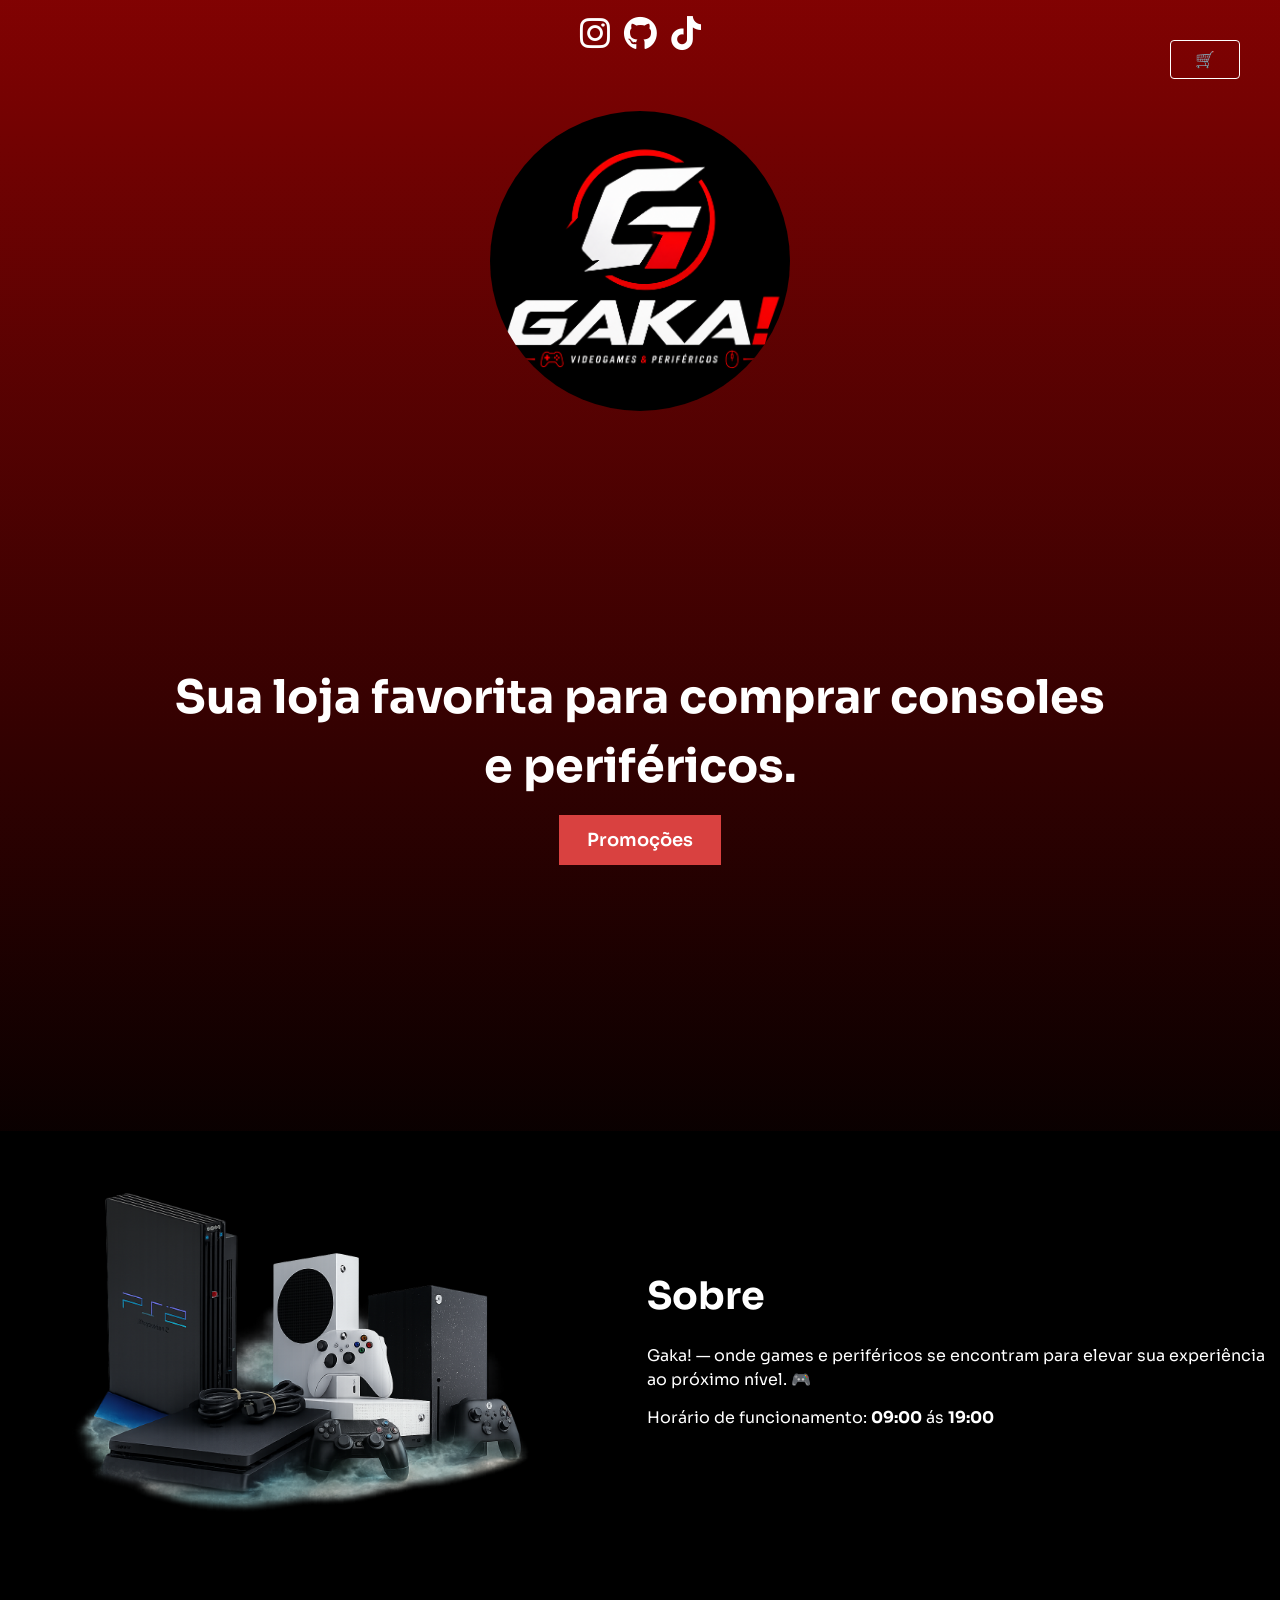
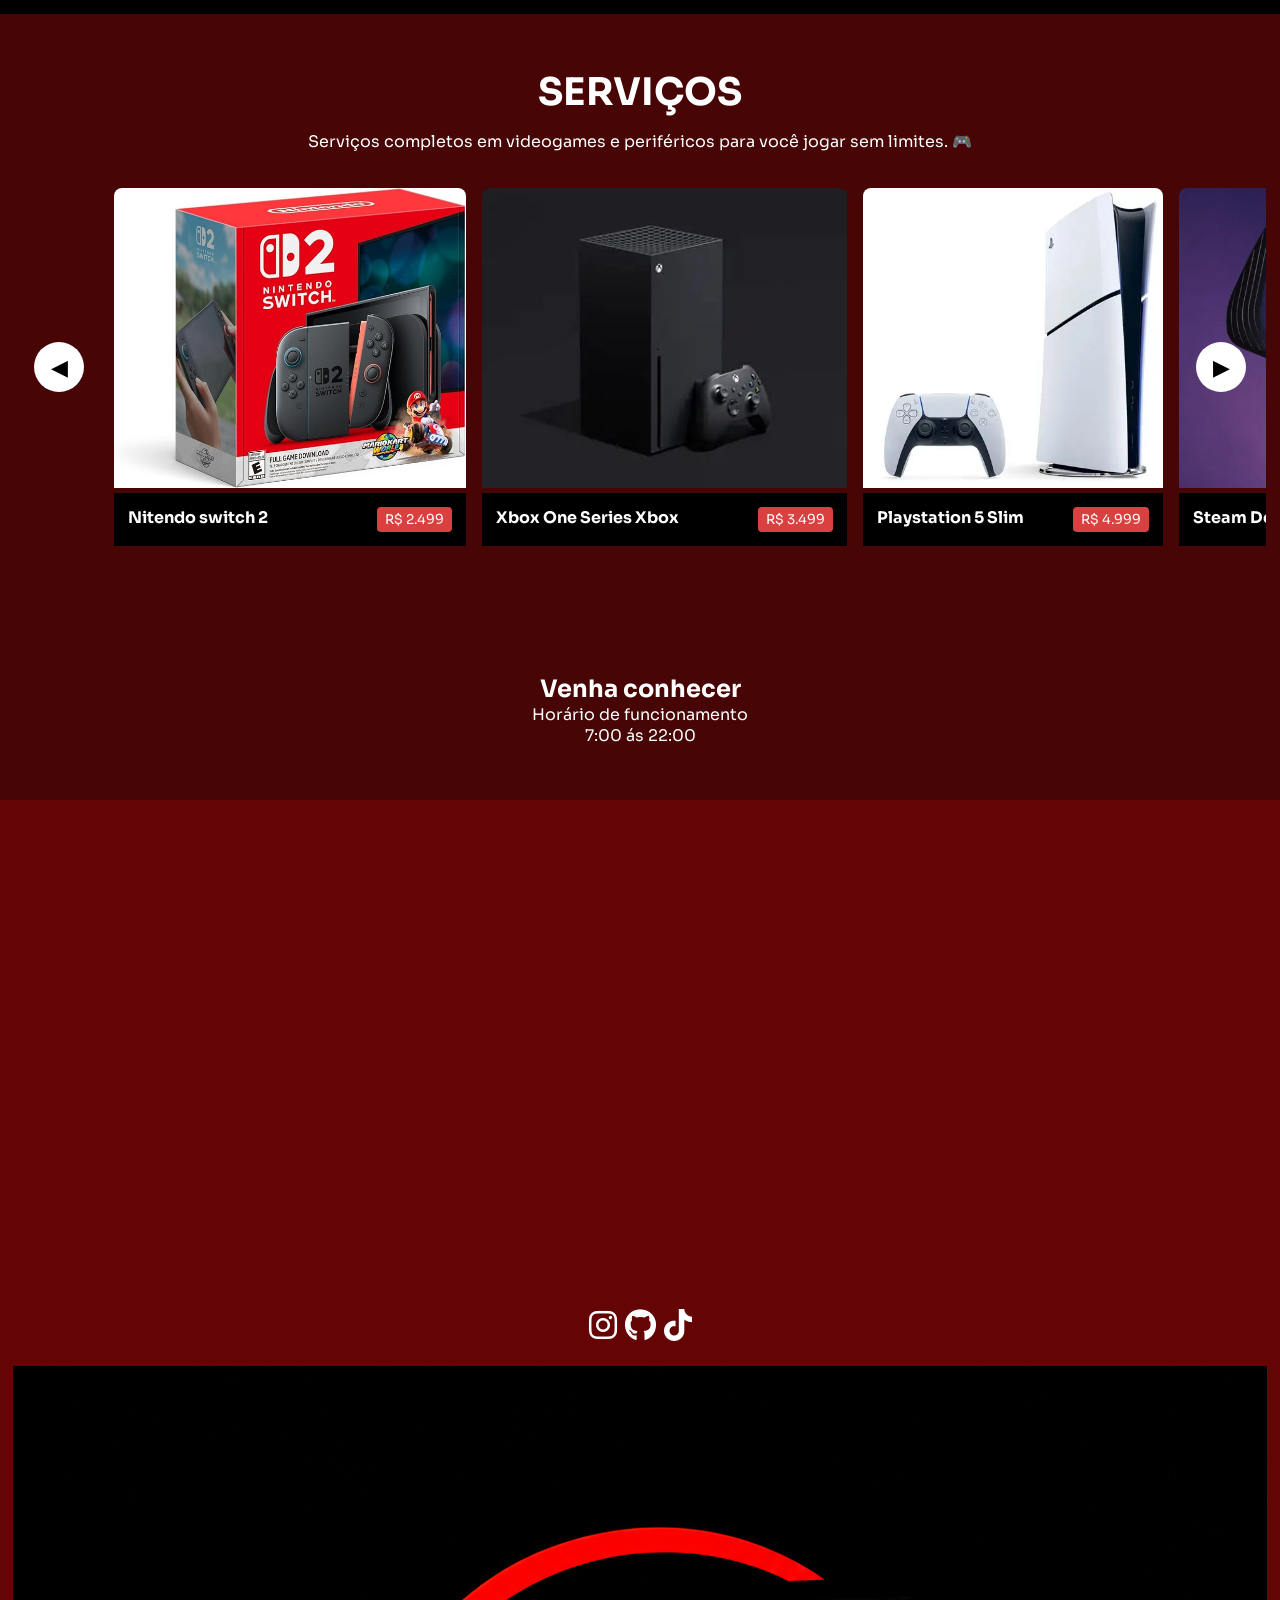
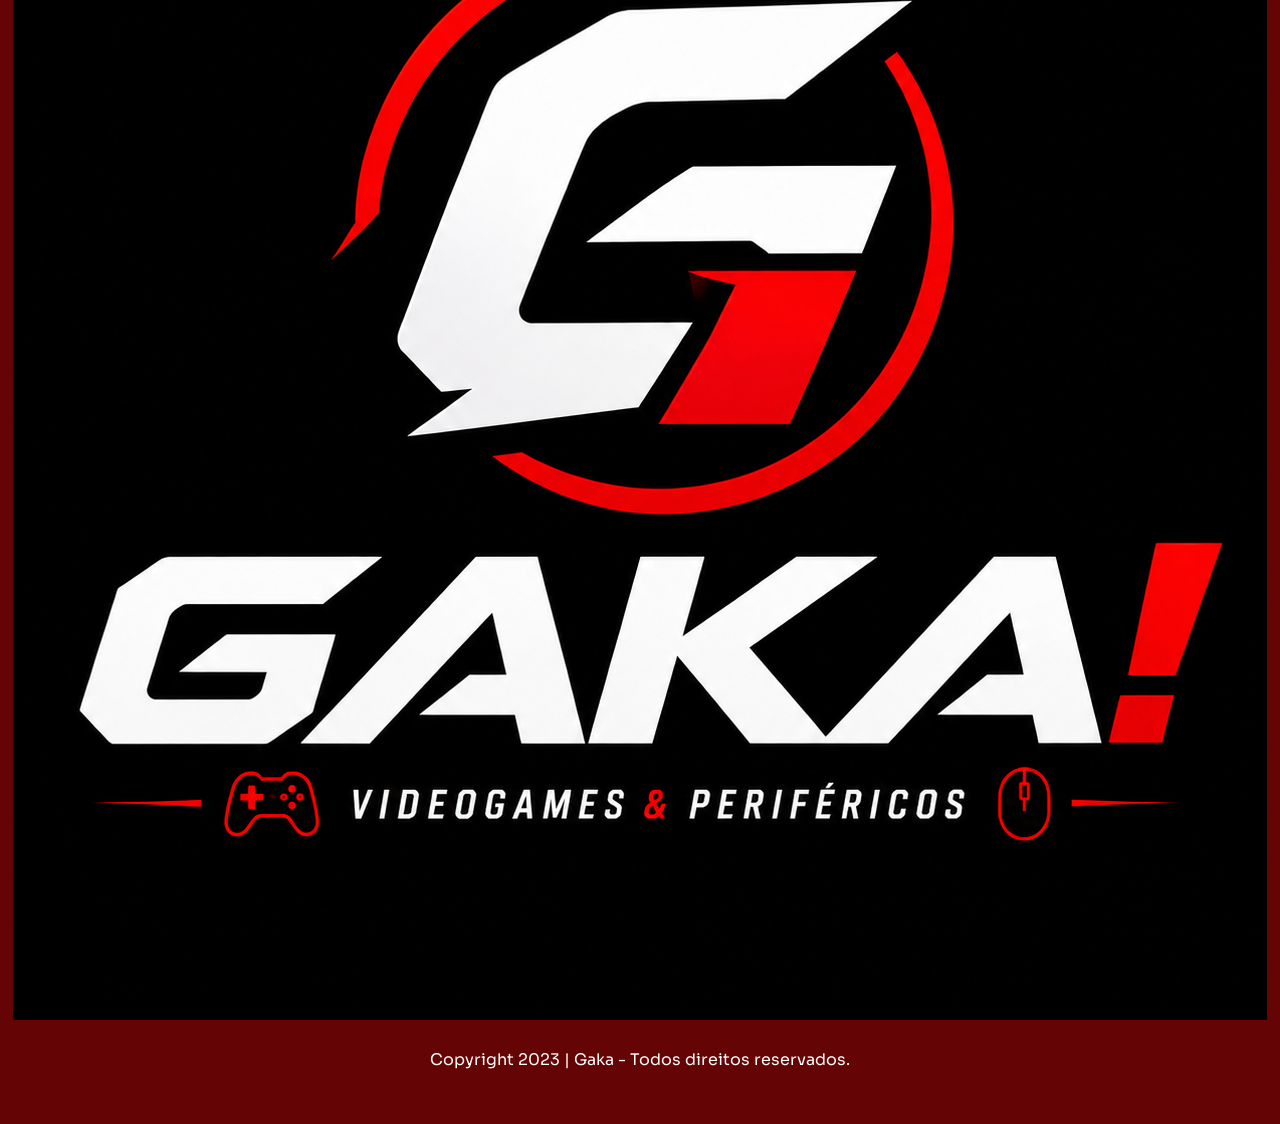
==== commit 4a62a4cd: "Merge branch 'minha-branch' into kaua" ====
--- a/index.html
+++ b/index.html
@@ -45,8 +45,8 @@
           />
         </div>
 
-        <div data-aos="fade-down">
-          <a class="header-button" href="#">
+        <div class="cart-container" data-aos="fade-down">
+          <a class="header-button" onclick="abrirCarrinho()">
             🛒
           </a>
         </div>
@@ -55,7 +55,7 @@
 
       <main class="hero container" data-aos="fade-up" data-aos-delay="400">
         <h1> Sua loja favorita para comprar consoles e periféricos.</h1>
-        <p>Horário de funcionamento: 09:00 ás 19:00</p>
+      
         <a 
           href="https://api.whatsapp.com/send?phone=61998765432&text=Quero%20promoção%20AGORA%20!" 
           class="button-contact" 
@@ -74,7 +74,7 @@
     <div class="container about-content">
       <div data-aos="zoom-in" data-aos-delay="100">
         <img 
-          src="assets/images.png" 
+          src="./assets/ChatGPT Image 6 de mai. de 2026, 15_17_39.png" 
           alt="Imagem sobre a loja"
         />
       </div>
@@ -169,6 +169,8 @@
 
   <div class="services">
     <h2>Venha conhecer</h2>
+    <p>Horário de funcionamento</p>
+    <p>7:00 ás 22:00</p>
   </div>
 
   <iframe
@@ -210,7 +212,26 @@
     <span class="tooltip-text">Veja as Promoções</span>
   </a>
 
+  
+
+  <div class="cart-sidebar" id="cartSidebar">
+    <div class="cart-header">
+      <h2>Meu Carrinho</h2>
+      <button onclick="fecharCarrinho()">X</button>
+    </div>
+
+    <div id="cartItems"><p>Seu carrinho está vazio.</p></div>
+
+    <button onclick="finalizar()" class="finalizar-btn">Finalizar compra </button>
+  </div>
+
+  <div class="cart-overlay" id="cartOverlay" onclick="fecharCarrinho()"></div>
+
+  
+
 
   <script src="script.js"></script>
+  
+
 </body>
 </html>
--- a/style.css
+++ b/style.css
@@ -44,7 +44,17 @@
   color: #FFF;
   background-color: transparent;
   transition: background-color 0.8s;
-}
+  top: 20px;
+  right: 20px;
+  position: absolute;
+}
+.cart-container{
+  position: absolute;
+  top: 20px;
+  right: 20px;
+  z-index: 999;
+}
+
 
 .header-button:hover {
   border: 1px solid #d34040;
@@ -65,6 +75,7 @@
     flex-direction: column;
     align-items: center;
     justify-content: center;
+    position:relative;
   }
   .header-content i {
     margin-top: 16px;
@@ -77,7 +88,7 @@
     
   }
   .header-button {
-    display: none;
+    display: flex;
   }
 .container {
   max-width: 1440px;
@@ -166,7 +177,7 @@
   }
 }
 .about {
-  background-color: #370000;
+  background-color: #000000;
   overflow: hidden;
   color: #FFF;
 }
@@ -391,13 +402,96 @@
 img {
   width: 100%;
 }
+.img-footer {
+  width: 100px;
+  
+}
 
 a {
   cursor: pointer;
   text-decoration: none;
 }/*# sourceMappingURL=style.css.map */
 
-.footer-logo {
-  width: 75px;
-  border-radius: 100%;
+/*botão carrinho de compras funcional*/
+.cart-sidebar{
+
+  position: fixed;
+  top: 0;
+  right: -100%;
+  width: 350px;
+  height: 100vh;
+  max-width: 100%;
+  background: #6e2424 ;
+  z-index: 9999;
+  padding: 20px;
+  transition: right 0.4s ease;
+  box-shadow: -4px 0 20px rgba(255, 255, 255, 0.5);
+  display: flex;
+  flex-direction: column;
+}
+.cart-sidebar.active{
+right: 0;
+}
+
+.cart-header {
+  display: flex;
+  justify-content: space-between;
+  align-items: center;
+  margin-bottom: 24px;
+}
+
+.cart-header button{
+  background: #d94140;
+  color: aliceblue;          
+  border: none;
+  padding: 8px 12px;
+  border-radius: 6px;                                                                                                                                                                                                                                                                                                                                                                                                                                                                                                                                                                                                                                                                                                                              
+}
+
+.cart-overlay {
+  position: fixed;
+  top:0;
+  left: 0;
+  width: 100%;
+  height: 100vh;
+  background: rgba(0, 0, 0 ,0.6);
+  z-index: 9998;
+  display: none;
+
+}
+
+.cart-overlay.active{
+display: block;
+}
+
+.finalizar-btn {
+  width: 100%;
+  margin-top: 24px;
+  padding: 14px;
+  background: #d94140;
+  color: aliceblue;
+  border: none;
+  border-radius: 8px;
+  font-weight: 600;
+
+}
+
+@media screeen and (max-width: 480px) {
+.cart-sidebar {
+  width: 100%;
+  right: -100%;
+}
+
+body{
+  overflow: hidden;
+}
+.cart-sidebar h2{
+  color: aliceblue;
+}
+
+.cart-sidebar p{
+  color:aliceblue ;
+}
+
+
 }
